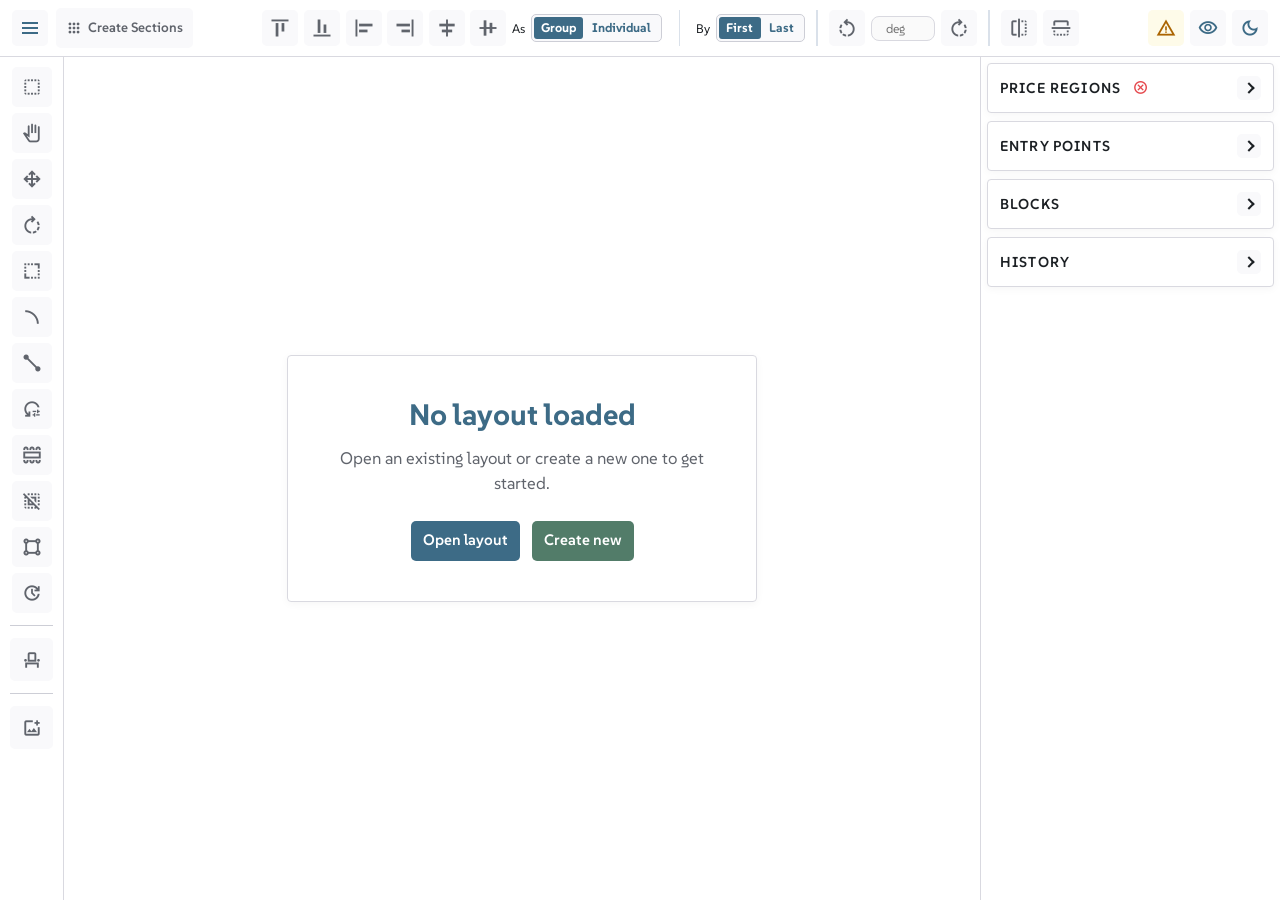
==== arena-designer.html @ 1652c573 "Refine design system structure" ====
﻿<!DOCTYPE html>
<html lang="sv">
<head>
  <meta charset="UTF-8" />
  <title>Arena Designer</title>
  <link rel="icon" href="assets/branding/tickster-favicon.png" type="image/png" />
  <link rel="stylesheet" href="arena-designer.css" />
</head>
<body>
  <div id="app">
    <div id="top-bar">
      <button id="appMenuToggleBtn" class="topbar-icon-button" type="button" aria-haspopup="true" aria-expanded="false" aria-controls="appMenuPanel" aria-label="Open menu" title="Open menu">
        <span class="menu-toggle__icon" aria-hidden="true"></span>
      </button>
          <button id="openSectionManagerBtn" class="c-button c-button--color-green section-manager-launch" type="button">
        <span class="material-symbols-outlined" aria-hidden="true">apps</span>
                <span>Create Sections</span>
      </button>
      <div id="alignBar" class="c-toolbar c-toolbar--horizontal">
        <button id="alignTopBtn" class="c-button c-button--ghost c-button--small icon-only-button icon-only-button--fixed" title="Align top" aria-label="Align top">
          <span class="material-symbols-outlined" aria-hidden="true">align_vertical_top</span>
        </button>
        <button id="alignBottomBtn" class="c-button c-button--ghost c-button--small icon-only-button icon-only-button--fixed" title="Align bottom" aria-label="Align bottom">
          <span class="material-symbols-outlined" aria-hidden="true">align_vertical_bottom</span>
        </button>
        <button id="alignLeftBtn" class="c-button c-button--ghost c-button--small icon-only-button icon-only-button--fixed" title="Align left" aria-label="Align left">
          <span class="material-symbols-outlined" aria-hidden="true">align_horizontal_left</span>
        </button>
        <button id="alignRightBtn" class="c-button c-button--ghost c-button--small icon-only-button icon-only-button--fixed" title="Align right" aria-label="Align right">
          <span class="material-symbols-outlined" aria-hidden="true">align_horizontal_right</span>
        </button>
        <button id="alignCenterHBtn" class="c-button c-button--ghost c-button--small icon-only-button icon-only-button--fixed" title="Center horizontally" aria-label="Center horizontally">
          <span class="material-symbols-outlined" aria-hidden="true">align_horizontal_center</span>
        </button>
        <button id="alignCenterVBtn" class="c-button c-button--ghost c-button--small icon-only-button icon-only-button--fixed" title="Center vertically" aria-label="Center vertically">
          <span class="material-symbols-outlined" aria-hidden="true">align_vertical_center</span>
        </button>
        <div class="align-grouping" role="group" aria-label="Align as">
          <span class="align-grouping__label">As</span>
          <div class="align-toggle-control c-toggle-group">
            <button class="align-toggle-button is-active" type="button" data-align-grouping="group" aria-pressed="true">Group</button>
            <button class="align-toggle-button" type="button" data-align-grouping="individual" aria-pressed="false">Individual</button>
          </div>
        </div>
        <div class="align-divider align-divider--compact" aria-hidden="true"></div>
        <div class="align-grouping" role="group" aria-label="Align by">
          <span class="align-grouping__label">By</span>
          <div class="align-toggle-control c-toggle-group">
            <button class="align-toggle-button is-active" type="button" data-align-by="first" aria-pressed="true">First</button>
            <button class="align-toggle-button" type="button" data-align-by="last" aria-pressed="false">Last</button>
          </div>
        </div>
        <div class="align-divider" aria-hidden="true"></div>
        <div class="align-rotate">
          <button id="rotateCcwBtn" class="c-button c-button--ghost c-button--small icon-only-button icon-only-button--fixed" title="Rotate counter-clockwise" aria-label="Rotate counter-clockwise">
            <span class="material-symbols-outlined" aria-hidden="true">rotate_left</span>
          </button>
          <input id="rotateDegreesInput" type="number" inputmode="decimal" step="1" placeholder="deg" />
          <button id="rotateCwBtn" class="c-button c-button--ghost c-button--small icon-only-button icon-only-button--fixed" title="Rotate clockwise" aria-label="Rotate clockwise">
            <span class="material-symbols-outlined" aria-hidden="true">rotate_right</span>
          </button>
        </div>
        <div class="align-divider" aria-hidden="true"></div>
        <button id="flipHBtn" class="c-button c-button--ghost c-button--small icon-only-button icon-only-button--fixed" title="Flip horizontally" aria-label="Flip horizontally">
          <span class="material-symbols-outlined" aria-hidden="true">flip</span>
        </button>
        <button id="flipVBtn" class="c-button c-button--ghost c-button--small icon-only-button icon-only-button--fixed icon-only-button--rot90" title="Flip vertically" aria-label="Flip vertically">
          <span class="material-symbols-outlined" aria-hidden="true">flip</span>
        </button>
      </div>
      <div id="topBarActions" aria-label="Layout actions">
        <button id="validationTopbarBtn" class="topbar-icon-button topbar-validation-button is-warning" type="button" aria-label="Open validation summary" title="Validation: warnings">
          <span id="validationTopbarIcon" class="material-symbols-outlined" aria-hidden="true">warning</span>
        </button>
        <button id="displaySettingsBtn" class="topbar-icon-button" type="button" aria-haspopup="dialog" aria-expanded="false" aria-controls="displaySettingsOverlay" aria-label="Open settings and information" title="Settings and information">
          <span class="material-symbols-outlined" aria-hidden="true">visibility</span>
        </button>
        <button id="themeToggleBtn" class="topbar-icon-button" type="button" aria-pressed="false" title="Activate dark mode" aria-label="Activate dark mode">
          <span class="material-symbols-outlined" aria-hidden="true">dark_mode</span>
        </button>
      </div>
      <input type="file" id="fileInput" accept=".tlt" />

    </div>


    <!-- Vänster: verktyg -->
    <aside id="left-toolbar">
      <div class="c-card">

        <div class="left-panel-section">
          <div id="toolButtons" class="c-toolbar">
            <button id="selectToolBtn" class="tool-button c-button c-button--ghost c-button--small icon-only-button icon-only-button--square" title="Tool: Select (C)" aria-label="Tool: Select (C)">
              <span class="material-symbols-outlined" aria-hidden="true">select</span>
            </button>
            <button id="panToolBtn" class="tool-button c-button c-button--ghost c-button--small icon-only-button icon-only-button--square" title="Tool: Pan" aria-label="Tool: Pan">
              <span class="material-symbols-outlined" aria-hidden="true">pan_tool</span>
            </button>
            <button id="moveToolBtn" class="tool-button c-button c-button--ghost c-button--small icon-only-button icon-only-button--square" disabled title="Tool: Move (V)" aria-label="Tool: Move (V)">
              <span class="material-symbols-outlined" aria-hidden="true">drag_pan</span>
            </button>
            <button id="rotateToolBtn" class="tool-button c-button c-button--ghost c-button--small icon-only-button icon-only-button--square" disabled title="Tool: Rotate (R)" aria-label="Tool: Rotate (R)">
              <span class="material-symbols-outlined" aria-hidden="true">rotate_right</span>
            </button>
            <button id="resizeToolBtn" class="tool-button c-button c-button--ghost c-button--small icon-only-button icon-only-button--square" disabled title="Tool: Resize (Z)" aria-label="Tool: Resize (Z)">
              <span class="material-symbols-outlined" aria-hidden="true">resize</span>
            </button>
            <button id="bendToolBtn" class="tool-button c-button c-button--ghost c-button--small icon-only-button icon-only-button--square" disabled title="Tool: Bend (B)" aria-label="Tool: Bend (B)">
              <span class="material-symbols-outlined" aria-hidden="true">line_curve</span>
            </button>
            <button id="reshapeRowBtn" class="tool-button c-button c-button--ghost c-button--small icon-only-button icon-only-button--square" disabled title="Tool: Reshape row (E)" aria-label="Tool: Reshape row (E)">
              <span class="material-symbols-outlined" aria-hidden="true">diagonal_line</span>
            </button>
            <button id="resetRowBtn" class="tool-button c-button c-button--ghost c-button--small icon-only-button icon-only-button--square" disabled title="Tool: Reset row (Q)" aria-label="Tool: Reset row (Q)">
              <span class="material-symbols-outlined" aria-hidden="true">reset_settings</span>
            </button>
            <button id="makeTableBtn" class="tool-button c-button c-button--ghost c-button--small icon-only-button icon-only-button--square" disabled title="Tool: Make table (T)" aria-label="Tool: Make table (T)">
              <span class="material-symbols-outlined" aria-hidden="true">table_large</span>
            </button>
            <button id="deselectToolBtn" class="tool-button c-button c-button--ghost c-button--small icon-only-button icon-only-button--square" title="Tool: Deselect (CTRL+D)" aria-label="Tool: Deselect (CTRL+D)">
              <span class="material-symbols-outlined" aria-hidden="true">deselect</span>
            </button>
            <button id="updateOutlinesBtn" class="tool-button c-button c-button--ghost c-button--small icon-only-button icon-only-button--square" title="Tool: Update outlines" aria-label="Tool: Update outlines">
              <span class="material-symbols-outlined" aria-hidden="true">activity_zone</span>
            </button>
            <button id="updateRowIdsBtn" class="tool-button c-button c-button--ghost c-button--small icon-only-button icon-only-button--square" title="Tool: Update RowIds" aria-label="Tool: Update RowIds">
              <span class="material-symbols-outlined" aria-hidden="true">update</span>
            </button>
          </div>
        </div>

        <div class="left-panel-divider" aria-hidden="true"></div>

        <div id="selectionModeGroup" class="left-panel-section selection-mode-group">
          <button id="selectionModeTrigger" class="c-button c-button--ghost c-button--small icon-only-button icon-only-button--square" type="button" title="Selection level: Section (S)" aria-label="Selection level: Section (S)" aria-expanded="false" aria-controls="selectionModeMenu">
            <span id="selectionModeTriggerIcon" class="material-symbols-outlined" aria-hidden="true">apps</span>
          </button>
          <div id="selectionModeMenu" class="selection-mode-menu" role="menu" aria-label="Selection level" hidden>
            <div class="selection-mode-menu__title">Selection</div>
            <button id="modeSectionBtn" class="selection-mode-menu__item c-button--active" type="button" role="menuitemradio" aria-checked="true" title="Selection level: Section (S)" aria-label="Selection level: Section (S)">
              <span class="material-symbols-outlined" aria-hidden="true">apps</span>
              <span>Section</span>
              <kbd>S</kbd>
            </button>
            <button id="modeRowBtn" class="selection-mode-menu__item" type="button" role="menuitemradio" aria-checked="false" title="Selection level: Row (D)" aria-label="Selection level: Row (D)">
              <span class="material-symbols-outlined" aria-hidden="true">more_horiz</span>
              <span>Row</span>
              <kbd>D</kbd>
            </button>
            <button id="modeSeatBtn" class="selection-mode-menu__item" type="button" role="menuitemradio" aria-checked="false" title="Selection level: Seat (F)" aria-label="Selection level: Seat (F)">
              <span class="material-symbols-outlined" aria-hidden="true">event_seat</span>
              <span>Seat</span>
              <kbd>F</kbd>
            </button>
          </div>
        </div>

        <div class="left-panel-divider" aria-hidden="true"></div>

        <div class="left-panel-section">
          <div class="c-toolbar background-toolbar">
            <button id="bgLoadBtn" class="c-button c-button--ghost c-button--small icon-only-button icon-only-button--square" title="Background: Add image" aria-label="Background: Add image">
              <span class="material-symbols-outlined" aria-hidden="true">add_photo_alternate</span>
            </button>
            <div id="backgroundControls" class="background-controls" hidden>
              <button id="bgToggleBtn" class="c-button c-button--ghost c-button--small icon-only-button icon-only-button--square" title="Background: Show image" aria-label="Background: Show image">
                <span class="material-symbols-outlined" aria-hidden="true">visibility</span>
              </button>
              <button id="bgMoveBtn" class="c-button c-button--ghost c-button--small icon-only-button icon-only-button--square" title="Background: Move image" aria-label="Background: Move image">
                <span class="material-symbols-outlined" aria-hidden="true">drag_pan</span>
              </button>
              <button id="bgDeleteBtn" class="c-button c-button--ghost c-button--small icon-only-button icon-only-button--square" title="Background: Delete image" aria-label="Background: Delete image">
                <span class="material-symbols-outlined" aria-hidden="true">delete</span>
              </button>
              <div class="background-adjustment" role="group" aria-label="Background opacity">
                <span class="background-adjustment__label">Opacity</span>
                <button id="bgOpacityDecreaseBtn" class="c-button c-button--ghost c-button--small icon-only-button icon-only-button--square" type="button" title="Background opacity: decrease" aria-label="Background opacity: decrease">
                  <span class="material-symbols-outlined" aria-hidden="true">remove</span>
                </button>
                <span id="bgOpacityValue" class="background-adjustment__value" aria-label="Background opacity">40%</span>
                <button id="bgOpacityIncreaseBtn" class="c-button c-button--ghost c-button--small icon-only-button icon-only-button--square" type="button" title="Background opacity: increase" aria-label="Background opacity: increase">
                  <span class="material-symbols-outlined" aria-hidden="true">add</span>
                </button>
              </div>
              <div class="background-adjustment" role="group" aria-label="Background scale">
                <span class="background-adjustment__label">Scale</span>
                <button id="bgScaleDecreaseBtn" class="c-button c-button--ghost c-button--small icon-only-button icon-only-button--square" type="button" title="Background scale: decrease" aria-label="Background scale: decrease">
                  <span class="material-symbols-outlined" aria-hidden="true">remove</span>
                </button>
                <span id="bgScaleValue" class="background-adjustment__value" aria-label="Background scale">100%</span>
                <button id="bgScaleIncreaseBtn" class="c-button c-button--ghost c-button--small icon-only-button icon-only-button--square" type="button" title="Background scale: increase" aria-label="Background scale: increase">
                  <span class="material-symbols-outlined" aria-hidden="true">add</span>
                </button>
              </div>
            </div>
          </div>
        </div>

      </div>
    </aside>

    <!-- Mitten: canvas + kod -->
    <section id="center-area">
      <div id="canvas-container">
        <canvas id="layoutCanvas"></canvas>
        <section id="emptyLayoutPrompt" aria-labelledby="emptyLayoutPromptTitle">
          <div class="empty-layout-prompt__card">
            <h2 id="emptyLayoutPromptTitle">No layout loaded</h2>
            <p>Open an existing layout or create a new one to get started.</p>
            <div class="empty-layout-prompt__actions">
              <button id="emptyOpenLayoutBtn" class="c-button c-button--color-blue" type="button">Open layout</button>
              <button id="emptyNewLayoutBtn" class="c-button c-button--color-green" type="button">Create new</button>
            </div>
          </div>
        </section>
      </div>
    </section>

    <!-- Höger: paneler -->
    <aside id="right-panels">
      <div id="displayCard" class="c-card" data-collapsible="true" data-collapsed="true">
        <div class="c-card__header">
          <div class="c-card__title">SETTINGS &amp; INFO</div>
          <button id="displaySettingsClose" class="utility-card__modal-close c-button c-button--color-white c-button--small" type="button" aria-label="Close settings and information" title="Close">
            <span class="material-symbols-outlined" aria-hidden="true">close</span>
          </button>
          <button class="c-card__toggle" type="button" aria-expanded="true" aria-label="Toggle panel" onclick="toggleRightPanel(this)"></button>
        </div>
        <div class="c-card__body c-toolbar">
          <div class="settings-info-section-title">LAYOUT INFO</div>
          <div id="info-panel">
            <div>
            <strong>Sections:</strong>
            <span id="sectionCount">0</span>
          </div>
          <div>
            <strong>Seats:</strong>
            <span id="seatCount">0</span>
          </div>
          <div id="fileInfo" class="file-info u-font--small">No file opened or saved.</div>

        </div>
          <div class="settings-info-section-title">DISPLAY SETTINGS</div>
          <label class="bg-control u-font--small">
            <input type="checkbox" id="viewHoverToggle" checked />
            Hover info for seats (J)
          </label>
          <label class="bg-control u-font--small">
            <input type="checkbox" id="viewSectionNamesToggle" />
            Display section name (K)
          </label>
          <div class="u-font--small u-stack u-gap-compact">
            <div>Seat display</div>
            <label class="bg-control">
              <input type="radio" name="seatViewMode" id="viewModeStandard" value="standard" checked />
              Standard view
            </label>
            <label class="bg-control">
              <input type="radio" name="seatViewMode" id="viewModeSimplified" value="simplified" />
              Simplified view
            </label>
            <label class="bg-control">
              <input type="radio" name="seatViewMode" id="viewModeFull" value="full" />
              Full view
            </label>
          </div>
          <div class="u-font--small u-stack u-gap-compact">
            <div>Overlay (O)</div>
            <label class="bg-control">
              <input type="radio" name="overlayMode" id="viewOverlayNone" value="none" checked />
              No overlay
            </label>
            <label class="bg-control">
              <input type="radio" name="overlayMode" id="viewOverlayPrice" value="price" />
              Show price regions
            </label>
            <label class="bg-control">
              <input type="radio" name="overlayMode" id="viewOverlayGoodness" value="goodness" />
              Show goodness heatmap
            </label>
          </div>
          <div class="u-font--small u-stack u-gap-compact">
            <div>Seat Information (I)</div>
            <label class="bg-control">
              <input type="radio" name="seatLabelMode" id="viewSeatLabelNone" value="none" checked />
              No information (standard)
            </label>
            <label class="bg-control">
              <input type="radio" name="seatLabelMode" id="viewSeatLabelRow" value="row" />
              Display row name
            </label>
            <label class="bg-control">
              <input type="radio" name="seatLabelMode" id="viewSeatLabelRowId" value="rowId" />
              Display RowId
            </label>
            <label class="bg-control">
              <input type="radio" name="seatLabelMode" id="viewSeatLabelSeat" value="seat" />
              Display seat name
            </label>
            <label class="bg-control">
              <input type="radio" name="seatLabelMode" id="viewSeatLabelSeatId" value="seatId" />
              Display SeatId
            </label>
            <label class="bg-control">
              <input type="radio" name="seatLabelMode" id="viewSeatLabelEntry" value="entry" />
              Display entry point
            </label>
          </div>
          <button id="highlightSeatsBtn" class="c-button c-button--color-blue c-button--small">Highlight seats</button>
          <button id="openCodeModalBtn" class="c-button c-button--color-white c-button--small">Show source code</button>
        </div>
      </div>

      <div class="c-card" data-collapsible="true" data-collapsed="true">
        <div class="c-card__header">
          <div class="c-card__title">Price Regions <span id="priceRegionStatus" class="material-symbols-outlined price-region-status" data-status="error" role="img" aria-label="No seats in the layout" title="No seats in the layout">cancel</span></div>
          <button class="c-card__toggle" type="button" aria-expanded="true" aria-label="Toggle panel" onclick="toggleRightPanel(this)"></button>
        </div>
        <div class="c-card__body c-toolbar">
          <div class="price-region-toolbar-grid">
            <button id="createPriceRegionBtn" class="c-button c-button--color-green c-button--small">Create new</button>
            <button id="loadPriceRegionBtn" class="c-button c-button--color-white c-button--small">Load TPR</button>
            <button id="loadPriceRegionCssBtn" class="c-button c-button--color-white c-button--small">Load CSS</button>
          <button id="removeAllPriceRegionsBtn" class="c-button c-button--color-red c-button--small">Remove all</button>
          <button id="validatePriceRegionMappingsBtn" class="c-button c-button--color-white c-button--small">Validate mappings</button>
          <button id="adjustPriceRegionOrderBtn" class="c-button c-button--color-white c-button--small">Adjust PR order</button>
          </div>
          <button id="selectSeatsNoPriceRegionBtn" class="c-button c-button--color-white c-button--small">Select seats without price regions</button>
          <div class="price-region-color-tools u-font--small">
            <select id="priceRegionColorModeSelect" class="c-select c-select--small">
              <option value="spectrum">Full spectrum colors</option>
              <option value="monochromatic">Monochromatic colors</option>
              <option value="analogous">Analogous colors</option>
              <option value="triad">Triad colors</option>
              <option value="complementary">Complementary colors</option>
            </select>
            <label id="priceRegionBaseColorLabel" for="priceRegionBaseColorInput">Base color</label>
            <input id="priceRegionBaseColorInput" class="price-region-color-tools__base" type="color" value="#2f80ed" />
            <button id="applyPriceRegionColorModeBtn" class="c-button c-button--color-blue c-button--small price-region-color-tools__apply">Apply</button>
          </div>
          <input type="file" id="priceRegionFileInput" accept=".tpr,.txt" class="u-hidden" />
          <input type="file" id="priceRegionCssFileInput" accept=".css,.txt" class="u-hidden" />
          <div id="priceRegionList" class="price-region-list"></div>
        </div>
      </div>

      <div class="c-card" data-collapsible="true" data-collapsed="true">
        <div class="c-card__header">
          <div class="c-card__title">Entry Points</div>
          <button class="c-card__toggle" type="button" aria-expanded="true" aria-label="Toggle panel" onclick="toggleRightPanel(this)"></button>
        </div>
        <div class="c-card__body c-toolbar">
            <button id="createEntryPointBtn" class="c-button c-button--color-green c-button--small">Create entry point(s)</button>
          <button id="selectSeatsNoEntryPointBtn" class="c-button c-button--color-white c-button--small">Select seats without entry points</button>
          <div id="entryPointList" class="price-region-list"></div>
        </div>
      </div>

      <div class="c-card" data-collapsible="true" data-collapsed="true">
        <div class="c-card__header">
          <div class="c-card__title">Blocks</div>
          <button class="c-card__toggle" type="button" aria-expanded="true" aria-label="Toggle panel" onclick="toggleRightPanel(this)"></button>
        </div>
        <div class="c-card__body c-toolbar">
          <div class="c-toolbar c-toolbar--horizontal u-gap-compact">
            <button id="createSeatBlockBtn" class="c-button c-button--color-green c-button--small">Create block</button>
            <button id="loadSeatBlockBtn" class="c-button c-button--color-white c-button--small">Load blocks from file</button>
          </div>
          <input type="file" id="seatBlockFileInput" accept=".tlm,.txt" class="u-hidden" />
          <div id="seatBlockList" class="price-region-list"></div>
        </div>
      </div>

            <div id="historyCard" class="c-card" data-collapsible="true" data-collapsed="true">
        <div class="c-card__header">
          <div class="c-card__title">History</div>
          <button class="c-card__toggle" type="button" aria-expanded="true" aria-label="Toggle panel" onclick="toggleRightPanel(this)"></button>
        </div>
        <div class="c-card__body c-toolbar">
          <div class="history-panel__controls">
            <button id="historyBackBtn" class="c-button c-button--color-white c-button--small">Back</button>
            <button id="historyForwardBtn" class="c-button c-button--color-white c-button--small">Forward</button>
            <div id="historyPositionLabel" class="history-panel__position">0 / 0</div>
          </div>
          <div id="historyList" class="history-panel__list"></div>
        </div>
      </div>

      <div id="validationCard" class="c-card" data-collapsible="true" data-collapsed="true">
        <div class="c-card__header">
          <div class="c-card__title">Validation <span id="validationStatusBadge" class="material-symbols-outlined price-region-status" data-status="warning" role="img" aria-label="Validation has warnings" title="Validation has warnings">warning</span></div>
          <button id="validationModalClose" class="utility-card__modal-close c-button c-button--color-white c-button--small" type="button" aria-label="Close validation summary" title="Close">
            <span class="material-symbols-outlined" aria-hidden="true">close</span>
          </button>
          <button class="c-card__toggle" type="button" aria-expanded="true" aria-label="Toggle panel" onclick="toggleRightPanel(this)"></button>
        </div>
        <div class="c-card__body c-toolbar">
          <div id="validationSummary" class="validation-summary">No checks yet.</div>
          <div id="validationList" class="validation-list"></div>
        </div>
      </div>

    </aside>
    <div id="displaySettingsOverlay" class="utility-modal-overlay" aria-hidden="true"></div>
    <div id="validationModalOverlay" class="utility-modal-overlay" aria-hidden="true"></div>
    <div id="appMenuOverlay" aria-hidden="true">
      <div id="appMenuPanel" aria-label="Arena Designer menu">
        <button id="newLayoutBtn" class="c-button c-button--color-green c-button--icon-left" data-icon="">
          Create new
        </button>
        <button id="openFileBtnTop" class="c-button c-button--color-blue c-button--icon-left" data-icon="">
          Open layout
        </button>
        <button id="saveBtn" class="c-button c-button--color-blue c-button--icon-left" data-icon="" disabled>
          Save layout
        </button>
        <button id="saveAsBtn" class="c-button c-button--color-blue c-button--icon-left" data-icon="" disabled>
          Save layout as
        </button>

        <button id="exportBtn" class="c-button c-button--color-yellow c-button--icon-left">Export</button>
        <button id="helpBtn" class="c-button c-button--color-white c-button--icon-left" title="Help">
          Help
        </button>
        <button id="closeLayoutBtn" class="c-button c-button--color-white c-button--icon-left" data-icon="" disabled>
          Close layout
        </button>
      </div>
    </div>
  </div>

    <div id="tooltip"></div>
    <div id="seatContextMenu" class="context-menu c-menu-surface" aria-hidden="true">
      <div class="context-menu__list">
        <button id="editSeatsMenuItem" class="context-menu__item" type="button">Edit seat(s)</button>
        <button id="editRowsMenuItem" class="context-menu__item" type="button">Edit row(s)</button>
        <button id="editSeatNamesMenuItem" class="context-menu__item" type="button">Edit Seat Names</button>
        <button id="editSectionsMenuItem" class="context-menu__item" type="button">Edit sections</button>
        <button id="duplicateSectionsMenuItem" class="context-menu__item" type="button">Duplicate section(s)</button>
        <button id="mergeSectionsMenuItem" class="context-menu__item" type="button">Merge sections</button>
        <button id="mergeRowsMenuItem" class="context-menu__item" type="button">Merge rows</button>
        <button id="splitRowMenuItem" class="context-menu__item" type="button">Split row at selection</button>
        <button id="createSectionFromSelectionMenuItem" class="context-menu__item" type="button">Create section from selection</button>
        <div id="equalizeRowsSubmenuItem" class="context-submenu">
          <button id="equalizeRowsMenuItem" class="context-menu__item context-menu__item--submenu" type="button">Equalize row distance</button>
          <div class="context-submenu__panel">
            <button id="equalizeRowsByFirstSeatMenuItem" class="context-menu__item" type="button">From first seat</button>
            <button id="equalizeRowsByCenterMenuItem" class="context-menu__item" type="button">From Row Center</button>
            <button id="equalizeRowsByLastSeatMenuItem" class="context-menu__item" type="button">From last seat</button>
          </div>
        </div>
        <button id="equalizeSeatsMenuItem" class="context-menu__item" type="button">Equalize seat distance</button>
        <button id="reverseSeatNamesMenuItem" class="context-menu__item" type="button">Reverse seat names</button>
        <button id="reverseSeatIdsMenuItem" class="context-menu__item" type="button">Reverse SeatIds</button>
        <button id="mimicRowShapeMenuItem" class="context-menu__item" type="button">Mimic shape of first selected row</button>
        <button id="attributeMenuItem" class="context-menu__item" type="button">Attributes</button>
        <button id="goodnessFromPointMenuItem" class="context-menu__item" type="button">Set goodness from point</button>
        <button id="blockSelectionMenuItem" class="context-menu__item" type="button">Block selected seat(s)</button>
        <button id="unblockSelectionMenuItem" class="context-menu__item" type="button">Unblock selected seat(s)</button>
        <button id="deleteSelectionMenuItem" class="context-menu__item" type="button">Delete selected seat(s)</button>
        <button id="toggleSeatShapeMenuItem" class="context-menu__item" type="button">Show as squares</button>
      </div>
    </div>
  <input type="file" id="bgFileInput" accept="image/*" class="u-hidden" />
  <div id="altSectionManagerOverlay">
    <div class="section-manager section-manager--alt c-modal">
      <header class="section-manager__header">
        <div class="section-manager__header-actions">
          <button id="altSectionImportExcelBtn" class="c-button c-button--color-blue section-list__action" title="Import from Excel">
            <span class="material-symbols-outlined" aria-hidden="true">upload</span>
            <span>Import</span>
          </button>
          <input type="file" id="altSectionImportExcelInput" accept=".xlsx,.xls" class="u-hidden" />
          <button id="altSectionCreateBtn" class="c-button c-button--color-green section-list__action" title="New section">
            <span class="material-symbols-outlined" aria-hidden="true">add_circle</span>
            <span>Add</span>
          </button>
        </div>
        <div class="section-manager__grid-tools" aria-label="Grid tools">
          <button id="altToolSelectBtn" class="c-button c-button--ghost c-button--small c-button--active icon-only-button icon-only-button--fixed" title="Select (S)" aria-label="Select (S)">
            <span class="material-symbols-outlined" aria-hidden="true">gesture_select</span>
          </button>
          <button id="altToolDrawBtn" class="c-button c-button--ghost c-button--small icon-only-button icon-only-button--fixed" title="Add (A/D)" aria-label="Add (A/D)">
            <span class="material-symbols-outlined" aria-hidden="true">add_circle</span>
          </button>
          <button id="altToolEraseBtn" class="c-button c-button--ghost c-button--small icon-only-button icon-only-button--fixed" title="Remove (R)" aria-label="Remove (R)">
            <span class="material-symbols-outlined" aria-hidden="true">delete</span>
          </button>
          <button id="altClearAllRowsBtn" class="c-button c-button--ghost c-button--small icon-only-button icon-only-button--fixed" title="Clear (Delete)" aria-label="Clear (Delete)">
            <span class="material-symbols-outlined" aria-hidden="true">delete_sweep</span>
          </button>
          <button id="altReverseRowOrderBtn" class="c-button c-button--ghost c-button--small icon-only-button icon-only-button--fixed icon-only-button--rot90" title="Change row direction" aria-label="Change row direction">
            <span class="material-symbols-outlined" aria-hidden="true">compare_arrows</span>
          </button>
          <button id="altSetRowsManualBtn" class="c-button c-button--ghost c-button--small icon-only-button icon-only-button--fixed" title="Rename rows" aria-label="Rename rows">
            <span class="material-symbols-outlined" aria-hidden="true">edit_note</span>
          </button>
          <span class="section-manager__grid-tools-divider" aria-hidden="true"></span>
          <button id="altGridZoomOutBtn" class="c-button c-button--ghost c-button--small icon-only-button icon-only-button--fixed" type="button" title="Zoom out grid" aria-label="Zoom out grid">
            <span class="material-symbols-outlined" aria-hidden="true">remove</span>
          </button>
          <button id="altGridZoomInBtn" class="c-button c-button--ghost c-button--small icon-only-button icon-only-button--fixed" type="button" title="Zoom in grid" aria-label="Zoom in grid">
            <span class="material-symbols-outlined" aria-hidden="true">add</span>
          </button>
        </div>
        <div class="section-manager__header-actions section-manager__header-actions--right">
          <span id="altSectionDirtyFlag" class="section-hint">Unsaved changes</span>
          <div id="altSectionSettings" class="section-manager__header-settings">
            <button id="altSectionSettingsToggleBtn" class="c-button c-button--ghost c-button--small icon-only-button icon-only-button--fixed" type="button" aria-haspopup="dialog" aria-expanded="false" aria-controls="altSectionSettingsMenu" title="Section settings" aria-label="Open section settings">
              <span class="material-symbols-outlined" aria-hidden="true">settings</span>
            </button>
          </div>
          <div class="section-manager__header-save-actions">
            <button id="altSectionManagerClose" class="c-button c-button--color-white c-button--small">Close</button>
            <button id="altSectionSaveCloseBtn" class="c-button c-button--color-green c-button--small">Save and close</button>
            <button id="altSectionSaveBtn" class="c-button c-button--color-blue c-button--small">Save section</button>
          </div>
        </div>
      </header>
      <div class="section-manager__body">
        <aside class="section-list">
          <div id="altSectionCards" class="section-cards"></div>
        </aside>
        <div class="section-editor section-editor--alt">
          <div class="alt-section-workarea">
            <div class="alt-section-canvas-wrap" id="altSectionCanvasWrap">
              <canvas id="altSectionCanvas" class="alt-section-canvas"></canvas>
            </div>
            <aside id="altSectionSettingsMenu" class="alt-section-sidepanel alt-section-settings-menu" aria-label="Section settings" hidden>
              <fieldset class="alt-draw-mode alt-draw-mode--two-toggle" id="altDrawModeGroup">
                <legend>Draw mode</legend>
                <label class="alt-draw-mode__option" for="altDrawConstraintFree">
                  <input id="altDrawConstraintFree" type="radio" name="altDrawConstraint" value="free" checked />
                  Draw free
                </label>
                <label class="alt-draw-mode__option" for="altDrawConstraintRows">
                  <input id="altDrawConstraintRows" type="radio" name="altDrawConstraint" value="rows" />
                  Draw rows
                </label>
              </fieldset>
              <fieldset class="alt-draw-mode alt-draw-mode--four-toggle" id="altSeatNumberingModeGroup">
                <legend>Numbering mode</legend>
                <label class="alt-draw-mode__option" for="altSeatNumberingModeRow">
                  <input id="altSeatNumberingModeRow" type="radio" name="altSeatNumberingMode" value="row" checked />
                  Per row
                </label>
                <label class="alt-draw-mode__option" for="altSeatNumberingModeContinuous">
                  <input id="altSeatNumberingModeContinuous" type="radio" name="altSeatNumberingMode" value="continuous" />
                  Continuous
                </label>
                <label class="alt-draw-mode__option" for="altSeatNumberingModeZigzag">
                  <input id="altSeatNumberingModeZigzag" type="radio" name="altSeatNumberingMode" value="continuousZigzag" />
                  Continuous zigzag
                </label>
                <label class="alt-draw-mode__option" for="altSeatNumberingModeCenterOddEven">
                  <input id="altSeatNumberingModeCenterOddEven" type="radio" name="altSeatNumberingMode" value="centerOddEven" />
                  Center odd/even
                </label>
              </fieldset>
              <fieldset class="alt-draw-mode" id="altContinuousControls">
                <legend>Start number</legend>
                <label class="alt-row-settings__field alt-row-settings__field--start" for="altContinuousStartSeat">
                  Apply to all rows
                  <input id="altContinuousStartSeat" class="c-input c-input--small" type="number" inputmode="numeric" step="1" min="1" value="1" />
                </label>
              </fieldset>
              <fieldset class="alt-draw-mode alt-draw-mode--two-toggle" id="altSeatDeleteNumberingModeGroup">
                <legend>Delete behavior</legend>
                <label class="alt-draw-mode__option" for="altSeatDeleteNumberingCompact">
                  <input id="altSeatDeleteNumberingCompact" type="radio" name="altSeatDeleteNumberingMode" value="compact" checked />
                  Compact after delete
                </label>
                <label class="alt-draw-mode__option" for="altSeatDeleteNumberingPreserve">
                  <input id="altSeatDeleteNumberingPreserve" type="radio" name="altSeatDeleteNumberingMode" value="preserve" />
                  Keep seat numbers
                </label>
              </fieldset>
              <fieldset class="alt-draw-mode alt-draw-mode--two-toggle" id="altBrokenRowModeGroup">
                <legend>Broken rows</legend>
                <label class="alt-draw-mode__option" for="altBrokenRowNewRowId">
                  <input id="altBrokenRowNewRowId" type="radio" name="altBrokenRowMode" value="newRowId" checked />
                  Create new RowId
                </label>
                <label class="alt-draw-mode__option" for="altBrokenRowSameRowId">
                  <input id="altBrokenRowSameRowId" type="radio" name="altBrokenRowMode" value="sameRowId" />
                  Keep same RowId
                </label>
              </fieldset>
            </aside>
          </div>
          <fieldset id="altRowSettingsPanel" class="alt-row-settings alt-row-settings--inline" hidden>
            <legend>Row settings · <span id="altRowSettingsRowLabel">-</span></legend>
            <label class="alt-row-settings__field alt-row-settings__field--start" for="altRowStartNumberInput">
              <span>Start number</span>
              <input id="altRowStartNumberInput" class="c-input c-input--small" type="number" inputmode="numeric" step="1" min="1" />
            </label>
            <button id="altRowReverseDirectionBtn" class="c-button c-button--ghost c-button--small icon-only-button icon-only-button--fixed alt-row-settings__direction-btn" type="button" title="Byt riktning" aria-label="Byt riktning">
              <span class="material-symbols-outlined" aria-hidden="true">compare_arrows</span>
            </button>
            <div class="alt-row-settings__broken" id="altRowBrokenOverrideGroup">
              <div class="alt-row-settings__broken-label">Broken rows override</div>
              <div class="alt-row-settings__broken-options">
                <label class="alt-row-settings__broken-option" for="altRowBrokenOverrideNew">
                  <input id="altRowBrokenOverrideNew" type="radio" name="altRowBrokenOverrideMode" value="newRowId" />
                  Create new RowId
                </label>
                <label class="alt-row-settings__broken-option" for="altRowBrokenOverrideGlobal">
                  <input id="altRowBrokenOverrideGlobal" type="radio" name="altRowBrokenOverrideMode" value="global" />
                  Use global
                </label>
                <label class="alt-row-settings__broken-option" for="altRowBrokenOverrideSame">
                  <input id="altRowBrokenOverrideSame" type="radio" name="altRowBrokenOverrideMode" value="sameRowId" />
                  Keep same RowId
                </label>
              </div>
              <div id="altRowBrokenOverrideState" class="alt-row-settings__broken-state"></div>
            </div>
          </fieldset>
        </div>
      </div>
    </div>
  </div>
  <div id="altSeatTooltip" class="alt-seat-tooltip">Sista plats: 1</div>

  <div id="newLayoutOverlay">
    <div id="newLayoutModal">
      <h3>Create new layout</h3>
      <div class="new-layout-field">
        <label for="newProjectName">Project name</label>
        <input id="newProjectName" type="text" placeholder="e.g. ArenaLayout2026" />
      </div>
      <div class="new-layout-actions">
        <button id="newLayoutCancel" class="c-button c-button--color-white c-button--small">Cancel</button>
        <button id="newLayoutStart" class="c-button c-button--color-blue c-button--small">Create</button>
      </div>
    </div>
  </div>

  <div id="duplicateSectionOverlay">
    <div id="duplicateSectionModal">
      <h3>Duplicate section(s)</h3>
      <div class="new-layout-field">
        <label for="duplicateSectionNames">Section name(s)</label>
        <textarea id="duplicateSectionNames" rows="4" placeholder="Enter one name per section"></textarea>
        <div id="duplicateSectionHint" class="goodness-hint u-font--small"></div>
      </div>
      <div class="new-layout-actions">
        <button id="duplicateSectionCancel" class="c-button c-button--color-white c-button--small">Cancel</button>
        <button id="duplicateSectionCreate" class="c-button c-button--color-blue c-button--small">Duplicate</button>
      </div>
    </div>
  </div>

  <div id="priceRegionOverlay">
    <div id="priceRegionModal">
      <h3>New price region</h3>
      <div class="new-layout-field">
        <label for="priceRegionName">Name</label>
        <textarea id="priceRegionName" rows="4" placeholder="Enter name(s), one per line or comma-separated"></textarea>
      </div>
      <div class="new-layout-actions">
        <button id="priceRegionCancel" class="c-button c-button--color-white c-button--small">Cancel</button>
        <button id="priceRegionCreate" class="c-button c-button--color-blue c-button--small">Add</button>
      </div>
    </div>
  </div>

  <div id="priceRegionOrderOverlay">
    <div id="priceRegionOrderModal" role="dialog" aria-modal="true" aria-labelledby="priceRegionOrderTitle">
      <h3 id="priceRegionOrderTitle">Adjust price region order</h3>
      <p class="price-region-order-hint u-font--small">Drag a price region to place it in the preferred order.</p>
      <div id="priceRegionOrderList" class="price-region-order-list" aria-label="Price region order"></div>
      <div class="new-layout-actions">
        <button id="priceRegionOrderClose" class="c-button c-button--color-blue c-button--small">Done</button>
      </div>
    </div>
  </div>

  <div id="priceRegionStaleOverlay">
    <div id="priceRegionStaleModal">
      <header>
        <h3 id="priceRegionStaleTitle">Invalid seat mappings</h3>
        <button id="priceRegionStaleClose" type="button" class="c-button c-button--color-white c-button--small">Close</button>
      </header>
      <main>
        <div id="priceRegionStaleHint" class="u-font--small u-mb-control">
          These seats are saved in the price region data but do not exist in the current layout.
        </div>
        <div id="priceRegionStaleList" class="edit-list"></div>
      </main>
      <footer>
        <button id="priceRegionStaleClear" type="button" class="c-button c-button--color-green c-button--small">Clear from price region</button>
        <button id="priceRegionStaleCancel" type="button" class="c-button c-button--color-white c-button--small">Close</button>
      </footer>
    </div>
  </div>

  <div id="entryPointOverlay">
    <div id="entryPointModal">
      <h3>New entry point</h3>
      <div class="new-layout-field">
        <label for="entryPointName">Name</label>
        <textarea id="entryPointName" rows="4" placeholder="Enter name(s), one per line or comma-separated"></textarea>
      </div>
      <div class="new-layout-actions">
        <button id="entryPointCancel" class="c-button c-button--color-white c-button--small">Cancel</button>
        <button id="entryPointCreate" class="c-button c-button--color-blue c-button--small">Add</button>
      </div>
    </div>
  </div>

  <div id="goodnessOverlay">
    <div id="goodnessModal">
      <h3>Set goodness range</h3>
      <div class="new-layout-field">
        <div id="goodnessModalHint" class="u-font--small"></div>
      </div>
      <div class="new-layout-field">
        <div class="goodness-range-controls">
          <label for="goodnessRangeSelect">Range</label>
          <button id="goodnessAddRange" class="c-button c-button--color-blue c-button--small" type="button">Add range</button>
        </div>
        <select id="goodnessRangeSelect"></select>
        <div id="goodnessRangeHint" class="goodness-hint u-font--small"></div>
      </div>
      <div class="new-layout-actions">
        <button id="goodnessCancel" class="c-button c-button--color-white c-button--small">Cancel</button>
        <button id="goodnessApply" class="c-button c-button--color-blue c-button--small">Apply</button>
      </div>
    </div>
  </div>

  <div id="exportOverlay">
    <div id="exportModal">
      <h3>Export files</h3>
      <div class="export-modal__header-fields">
        <div class="new-layout-field">
          <label for="exportName">Export name</label>
          <input id="exportName" type="text" placeholder="Enter name(s), comma-separated" />
        </div>
        <div class="new-layout-field">
          <label for="exportVenueId">VenueId</label>
          <input id="exportVenueId" type="text" placeholder="Enter VenueId" />
        </div>
      </div>
      <div class="export-modal__body">
        <div class="export-modal__main">
          <div class="export-quick-actions">
            <button id="exportSelectAllTypesBtn" type="button" class="c-button c-button--color-white c-button--small">Select All</button>
            <button id="exportSelectLayoutTypesBtn" type="button" class="c-button c-button--color-white c-button--small">Only Layout</button>
            <button id="exportSelectDesignTypesBtn" type="button" class="c-button c-button--color-white c-button--small">Only Design</button>
            <button id="exportClearAllTypesBtn" type="button" class="c-button c-button--color-white c-button--small">Deselect All</button>
          </div>
          <div class="export-options export-options--primary">
            <label class="export-option">
              <input type="checkbox" id="exportTlc" checked />
              TLC
            </label>
            <label class="export-option">
              <input type="checkbox" id="exportTlt" checked />
              TLT
            </label>
            <label class="export-option">
              <input type="checkbox" id="exportTpr" checked />
              TPR
            </label>
            <label class="export-option">
              <input type="checkbox" id="exportCss" checked />
              CSS
            </label>
            <label class="export-option">
              <input type="checkbox" id="exportSvg" />
              SVG
            </label>
          </div>
          <div class="export-options export-options--secondary">
            <label class="export-option">
              <input type="checkbox" id="exportTlm" />
              TLM
            </label>
            <label class="export-option">
              <input type="checkbox" id="exportLayoutSummaryXlsx" />
              Excel Summary
            </label>
          </div>
        </div>
        <div id="exportSvgSettings" class="export-svg-settings-panel">
          <div class="export-svg-settings__panel-title">SVG settings</div>
          <div class="export-svg-settings__content">
          <div class="export-svg-settings__group">
            <div class="export-svg-settings__group-title">Layout</div>
            <div class="export-svg-setting-field export-svg-mode-options" role="radiogroup" aria-labelledby="exportSvgModeLabel">
              <div id="exportSvgModeLabel" class="export-svg-setting-label">SVG export mode</div>
              <div class="export-svg-settings__options">
                <label class="export-option">
                  <input type="radio" name="exportSvgMode" value="full" checked />
                  Full SVG
                </label>
                <label class="export-option">
                  <input type="radio" name="exportSvgMode" value="sections" />
                  Only replace Sections group
                </label>
              </div>
              <div id="exportSvgModeHint" class="export-svg-settings__hint">Full SVG creates a complete SVG file.</div>
            </div>
            <div class="export-svg-setting-field">
              <div class="export-svg-setting-label">SVG elements</div>
              <div id="exportSvgSupportParts" class="export-svg-settings__options"></div>
            </div>
            <div class="export-svg-setting-field">
              <label for="exportSvgSectionTextBoxCornerRadius">Corner radius</label>
              <input id="exportSvgSectionTextBoxCornerRadius" type="number" min="0" step="5" value="75" />
              <div class="export-svg-settings__hint">0 gives sharp corners.</div>
            </div>
          </div>

          <div class="export-svg-settings__group">
            <div class="export-svg-settings__group-title">Section Text Box</div>
            <div class="export-svg-settings__grid export-svg-settings__grid--compact">
              <div class="export-svg-setting-field">
                <label for="exportSvgSectionTextBoxFill">Fill</label>
                <input id="exportSvgSectionTextBoxFill" type="color" value="#09517c" />
              </div>
              <div class="export-svg-setting-field">
                <label for="exportSvgSectionTextBoxStroke">Stroke</label>
                <input id="exportSvgSectionTextBoxStroke" type="color" value="#09517c" />
              </div>
              <div class="export-svg-setting-field">
                <label for="exportSvgSectionTextBoxStrokeWidth">Stroke width</label>
                <input id="exportSvgSectionTextBoxStrokeWidth" type="number" min="0" step="0.5" value="0" />
              </div>
            </div>
            <label class="export-option">
              <input type="checkbox" id="exportSvgSectionTextBoxHoverEnabled" checked />
              Enable hover effect
            </label>
            <div id="exportSvgSectionTextBoxHoverSettings">
              <div class="export-svg-setting-field export-svg-mode-options" role="radiogroup" aria-labelledby="exportSvgSectionTextBoxHoverEffectLabel">
                <div id="exportSvgSectionTextBoxHoverEffectLabel" class="export-svg-setting-label">Hover effect</div>
                <div class="export-svg-settings__options">
                  <label class="export-option">
                    <input type="radio" name="exportSvgSectionTextBoxHoverEffect" value="opacity" checked />
                    Opacity
                  </label>
                  <label class="export-option">
                    <input type="radio" name="exportSvgSectionTextBoxHoverEffect" value="saturation-brightness" />
                    Saturation/Brightness
                  </label>
                </div>
              </div>
              <div id="exportSvgSectionTextBoxOpacitySettings" class="export-svg-settings__grid export-svg-settings__grid--compact">
                <div class="export-svg-setting-field">
                  <label for="exportSvgSectionTextBoxInactiveOpacity">Inactive opacity</label>
                  <input id="exportSvgSectionTextBoxInactiveOpacity" type="number" min="0" max="1" step="0.05" value="0.7" />
                </div>
                <div class="export-svg-setting-field">
                  <label for="exportSvgSectionTextBoxHoverOpacity">Hover opacity</label>
                  <input id="exportSvgSectionTextBoxHoverOpacity" type="number" min="0" max="1" step="0.05" value="1" />
                </div>
              </div>
              <div id="exportSvgSectionTextBoxSaturationBrightnessSettings" class="export-svg-settings__grid export-svg-settings__grid--compact export-svg-settings__grid--two-columns" hidden>
                <div class="export-svg-setting-field">
                  <label for="exportSvgSectionTextBoxInactiveSaturation">Inactive saturation (%)</label>
                  <input id="exportSvgSectionTextBoxInactiveSaturation" type="number" min="0" step="1" value="75" />
                </div>
                <div class="export-svg-setting-field">
                  <label for="exportSvgSectionTextBoxInactiveBrightness">Inactive brightness (%)</label>
                  <input id="exportSvgSectionTextBoxInactiveBrightness" type="number" min="0" step="1" value="90" />
                </div>
                <div class="export-svg-setting-field">
                  <label for="exportSvgSectionTextBoxHoverSaturation">Hover saturation (%)</label>
                  <input id="exportSvgSectionTextBoxHoverSaturation" type="number" min="0" step="1" value="100" />
                </div>
                <div class="export-svg-setting-field">
                  <label for="exportSvgSectionTextBoxHoverBrightness">Hover brightness (%)</label>
                  <input id="exportSvgSectionTextBoxHoverBrightness" type="number" min="0" step="1" value="100" />
                </div>
              </div>
              <div id="exportSvgSectionTextBoxHoverEffectHint" class="export-svg-settings__hint">Hover keeps the current fill and stroke colors and only animates opacity.</div>
            </div>
          </div>

          <div class="export-svg-settings__group">
            <div class="export-svg-settings__group-title">Section Text</div>
            <div class="export-svg-settings__grid export-svg-settings__grid--compact">
              <div class="export-svg-setting-field">
                <label for="exportSvgSectionTextFill">Color</label>
                <input id="exportSvgSectionTextFill" type="color" value="#ffffff" />
              </div>
              <div class="export-svg-setting-field">
                <label for="exportSvgSectionTextStroke">Stroke</label>
                <input id="exportSvgSectionTextStroke" type="color" value="#ffffff" />
              </div>
              <div class="export-svg-setting-field">
                <label for="exportSvgSectionTextStrokeWidth">Stroke width</label>
                <input id="exportSvgSectionTextStrokeWidth" type="number" min="0" step="0.5" value="0" />
              </div>
              <div class="export-svg-setting-field">
                <label for="exportSvgSectionTextSize">Size</label>
                <input id="exportSvgSectionTextSize" type="number" min="0" step="5" value="250" />
              </div>
            </div>
            <label class="export-option">
              <input type="checkbox" id="exportSvgSectionTextDisablePointerEvents" />
              Disable pointer events
            </label>
          </div>

          <div class="export-svg-settings__group">
            <div class="export-svg-settings__group-title">Row Number Text</div>
            <div class="export-svg-settings__grid">
              <div class="export-svg-setting-field">
                <label for="exportSvgRowNumberTextFill">Color</label>
                <input id="exportSvgRowNumberTextFill" type="color" value="#202020" />
              </div>
              <div class="export-svg-setting-field">
                <label for="exportSvgRowNumberTextSize">Size</label>
                <input id="exportSvgRowNumberTextSize" type="number" min="0" step="5" value="75" />
              </div>
            </div>
            <label class="export-option">
              <input type="checkbox" id="exportSvgRowNumberTextHide" />
              Hide row number text in layout
            </label>
          </div>
        </div>
        </div>
      </div>
      <div id="exportProgress" class="export-modal__progress" hidden aria-live="polite">
        <div class="export-modal__spinner" aria-hidden="true"></div>
        <div class="export-modal__progress-copy">
          <div id="exportProgressMessage" class="export-modal__progress-message"></div>
          <div id="exportProgressDetail" class="export-modal__progress-detail"></div>
        </div>
      </div>
      <div class="new-layout-actions export-modal__actions">
        <button id="exportCancel" class="c-button c-button--color-white c-button--small">Cancel</button>
        <button id="exportConfirm" class="c-button c-button--color-blue c-button--small">Export</button>
      </div>
    </div>
  </div>

  <div id="helpOverlay">
    <div id="helpModal">
      <div class="help-modal__content">
        <div class="help-modal__section help-modal__grid">
          <div class="help-text">
            <div class="help-panel__title">Shortcuts</div>
            Pan: <strong>CTRL + drag</strong> (except while resizing)<br/>
            Zoom: <strong>CTRL + scroll</strong><br/>
            Multi-select: <strong>SHIFT + click</strong><br/>
            Box select: <strong>Drag without CTRL</strong><br/>
            Delete selection: <strong>DEL</strong><br/>
            Undo: <strong>CTRL + Z</strong>
          </div>
          <div class="help-text">
            <div class="help-panel__title">Basic Work flow</div>
            <div class="help-placeholder">Click 'Create new' to create a new layout. Name it and set a Venue Id. Select working folder (same structure as legacy Layout Editor recommended (e g GXFS/Venue/[VenueId]/Layouts)). Create sections as described in Sections Modal. Save and close when ready. Make adjustments needed using tools. Create price regions and Entry points, and assign seats to them. Entry points are not mandatory, but still recommended. The Price regions panel shows a check icon when all seats are assigned. This is crucial. Once satisfied press Export and export all files. Continue work in Boxy SVG.</div>
          </div>
        </div>
        <div class="help-modal__section">
          <div class="help-text">
            <div class="help-panel__title">Tools</div>
            <div class="help-tool-grid">
              <div class="help-tool-list">
                <div class="help-tool">
                  <div class="help-tool__title">Selection mode</div>
                  <div class="help-tool__desc">Section (S), Row (D), and Seat (F) decide what a click selects.</div>
                </div>
                <div class="help-tool">
                  <div class="help-tool__title">Select (C)</div>
                  <div class="help-tool__desc">Click or box-select seats, rows, or sections.</div>
                </div>
                <div class="help-tool">
                  <div class="help-tool__title">Move (V)</div>
                  <div class="help-tool__desc">Drag selected seats to reposition them.</div>
                </div>
                <div class="help-tool">
                  <div class="help-tool__title">Rotate (R)</div>
                  <div class="help-tool__desc">Rotate selected seats around the pivot.</div>
                </div>
                <div class="help-tool">
                  <div class="help-tool__title">Resize (Z)</div>
                  <div class="help-tool__desc">Scale selected seats using the resize handles. Hold Ctrl while dragging to keep the selection ratio.</div>
                </div>
                <div class="help-tool">
                  <div class="help-tool__title">Bend (B)</div>
                  <div class="help-tool__desc">Bend a selected row with an anchor handle. End points are also adjustable. Hold down shift while dragging to bend from row center. Scroll up/down to adjust bend sharpness. Double click handle to reset row. </div>
                </div>
              </div>
              <div class="help-tool-list">
                <div class="help-tool">
                  <div class="help-tool__title">Reshape row (E)</div>
                  <div class="help-tool__desc">Right click on a seat in any selected row to set/toggle that row's anchor point, then drag row end points or the anchor itself to reshape while preserving existing bends. With a single anchor, hold Shift while dragging a row end to rotate in 5° steps from the anchor while still adjusting row length. If two anchored rows are selected, dragging one anchored row reshapes all selected rows between them; hold Shift to move both anchored rows together. Press Esc to clear all anchors.</div>
                </div>
                <div class="help-tool">
                  <div class="help-tool__title">Reset row (Q)</div>
                  <div class="help-tool__desc">Restore a row to a straight line from first to last seat on selected row.</div>
                </div>
                <div class="help-tool">
                  <div class="help-tool__title">Make table (T)</div>
                  <div class="help-tool__desc">Reshapes a row to mimic a table for customers wanting a table grid through the seating function.</div>
                </div>
                <div class="help-tool">
                  <div class="help-tool__title">Deselect (Ctrl+D)</div>
                  <div class="help-tool__desc">Clear the current selection.</div>
                </div>
                <div class="help-tool">
                  <div class="help-tool__title">Update outlines</div>
                  <div class="help-tool__desc">Recalculate section outlines from seats.</div>
                </div>
                <div class="help-tool">
                  <div class="help-tool__title">Update RowIds</div>
                  <div class="help-tool__desc">Renumber SeatId per row so they start at RowId.1.</div>
                </div>
              </div>
            </div>
          </div>
        </div>

        <div class="help-modal__section help-modal__grid">
          <div class="help-text">
          <div class="help-panel__title">Price Regions</div>
            <div class="help-placeholder">Using the panel to the right, you can add price regions and set a preferred color to each one of them. Then you simply make a selection and click "Add" in order to add these seats to a specific price region. <br />Clicking "Select" makes a selection of every seat within that price region. <br />Clicking "Clear" removes every seat from that specific price region.</div>
          </div>
          <div class="help-text">
            <div class="help-panel__title">Entry Points</div>
            <div class="help-placeholder">In the same way price regions are created and managed, you also manage your Entry Points. Create them in the Entry Points Panel and then add seats to their correct entry point.<br /><br /></div>
            <div class="help-panel__title">Goodness</div>
            <div class="help-placeholder">To set goodness, make a selection, right click on the canvas where the seat with best goodness is and select "Set goodness from point". In the modal you can choose range directly, and click "Add range" to create more ranges (default is three). Lower is better.</div>
          </div>
        </div>

        <div class="help-modal__section help-modal__grid">
          <div class="help-text">
          <div class="help-panel__title">Create Sections</div>
            <div class="help-placeholder">Click "Manage sections" and select "+New section" to start creating a new section. Type the section name and use the grid editor to paint seats. Use "Add" to click-drag and fill cells, "Remove" to erase cells, and "Select" to mark full rows. "Draw Free" lets you draw across rows, while "Draw rows" locks drawing to one row at a time. Numbering modes now support per-row start at 1, continuous, continuous zigzag, and center odd/even numbering. Row numbers start at 1 from the top. You can choose if seat numbering compacts after deletions or keeps existing numbers, and if broken rows stay on the same RowId or split into new RowIds.</div>
          </div>
          <div class="help-text">
            <div class="help-panel__title">Import Sections</div>
            <div class="help-placeholder">You can import sections from an Excel file. In the Excel file each tab represents a section and the tab name represents the sections name. Column A is dedicated to row names, and from column B and onwards is where seat names goes. Use "-" to create one or more gaps in a row that keeps the same RowId. Use blank cells to create gaps and continues with a new RowId. You can also add the tabs "Entry" and "PriceRegion" where you can add entry points and price regions. They are all added in column A. </div>
            <div class="help-panel__title">Placeholder</div>
            <div class="help-placeholder">Placeholder text</div>
          </div>
        </div>
      </div>

      <div class="new-layout-actions">
        <button id="helpClose" class="c-button c-button--color-white c-button--small">Close</button>
      </div>
    </div>
  </div>

  <div id="seatEditOverlay">
    <div id="seatEditModal">
      <header>
        <h3>Edit seat(s)</h3>
        <button id="seatEditClose" type="button" class="c-button c-button--color-white c-button--small">Close</button>
      </header>
      <main>
        <div class="u-font--small u-mb-control">
          Update seat name, attributes, price region and entry point.
        </div>
        <div class="edit-bulk-actions">
          <button id="seatEditAddPrefixBtn" type="button" class="c-button c-button--color-blue c-button--small">Add prefix</button>
          <button id="seatEditAddSuffixBtn" type="button" class="c-button c-button--color-blue c-button--small">Add suffix</button>
          <button id="seatEditRenameAllBtn" type="button" class="c-button c-button--color-blue c-button--small">Rename all</button>
        </div>
        <div id="seatEditList" class="edit-list"></div>
      </main>
      <footer>
        <button id="seatEditCancel" type="button" class="c-button c-button--color-white c-button--small">Cancel</button>
        <button id="seatEditSave" type="button" class="c-button c-button--color-blue c-button--small">Save</button>
      </footer>
    </div>
  </div>

  <div id="seatNameEditOverlay">
    <div id="seatNameEditModal" role="dialog" aria-modal="true" aria-labelledby="seatNameEditTitle">
      <header>
        <h3 id="seatNameEditTitle">Edit Seat Names</h3>
        <button id="seatNameEditClose" type="button" class="c-button c-button--color-white c-button--small">Close</button>
      </header>
      <main>
        <div class="u-font--small u-mb-control">
          Enter one seat name per seat, separated by commas. Each row must contain exactly the same number of names as seats.
        </div>
        <div id="seatNameEditList" class="edit-list"></div>
      </main>
      <footer>
        <button id="seatNameEditCancel" type="button" class="c-button c-button--color-white c-button--small">Cancel</button>
        <button id="seatNameEditSave" type="button" class="c-button c-button--color-blue c-button--small">Save</button>
      </footer>
    </div>
  </div>

  <div id="rowEditOverlay">
    <div id="rowEditModal">
      <header>
        <h3>Edit row(s)</h3>
        <button id="rowEditClose" type="button" class="c-button c-button--color-white c-button--small">Close</button>
      </header>
      <main>
        <div class="u-font--small u-mb-control">
          Rename rows, renumber seats and add seats.
        </div>
        <div class="edit-bulk-actions">
          <button id="rowEditAddPrefixBtn" type="button" class="c-button c-button--color-blue c-button--small">Add prefix</button>
          <button id="rowEditAddSuffixBtn" type="button" class="c-button c-button--color-blue c-button--small">Add suffix</button>
          <button id="rowEditRenameAllBtn" type="button" class="c-button c-button--color-blue c-button--small">Rename all</button>
        </div>
        <div id="rowEditList" class="edit-list"></div>
      </main>
      <footer>
        <button id="rowEditCancel" type="button" class="c-button c-button--color-white c-button--small">Cancel</button>
        <button id="rowEditSave" type="button" class="c-button c-button--color-blue c-button--small">Save</button>
      </footer>
    </div>
  </div>

  <div id="sectionEditOverlay">
    <div id="sectionEditModal">
      <header>
        <h3 id="sectionEditTitle">Edit section</h3>
        <button id="sectionEditClose" class="c-button c-button--color-white c-button--small">Close</button>
      </header>
      <main>
        <div id="sectionEditDescription" class="u-font--small u-mb-control">
          Update section name and add rows.
        </div>
        <div id="sectionEditList" class="edit-list"></div>
      </main>
      <footer>
        <button id="sectionEditCancel" class="c-button c-button--color-white c-button--small">Cancel</button>
        <button id="sectionEditSave" class="c-button c-button--color-blue c-button--small">Save</button>
      </footer>
    </div>
  </div>

  <div id="attributeModalOverlay">
  <div id="attributeModal" class="c-modal">
      <header>
        <h3>Attributes</h3>
        <button id="attributeModalClose" class="c-button c-button--color-white c-button--small">Close</button>
      </header>
      <main>
        <div class="u-font--small u-mb-control">
          Choose attributes for the selected seats.
        </div>
        <div id="attributeModalList" class="attribute-modal__list"></div>
      </main>
      <footer>
        <button id="attributeModalCancel" class="c-button c-button--color-white c-button--small">Cancel</button>
        <button id="attributeModalSave" class="c-button c-button--color-blue c-button--small">Save &amp; close</button>
      </footer>
    </div>
  </div>

  <div id="highlightSeatsOverlay">
    <div id="highlightSeatsModal">
      <header>
        <h3>Highlight seats</h3>
        <button id="highlightSeatsClose" class="c-button c-button--color-white c-button--small">Close</button>
      </header>
      <main>
        <div class="u-font--small u-mb-control">
          Enter SeatId values separated by comma or one per line.
        </div>
        <textarea id="highlightSeatIdsInput" rows="10" placeholder="1.1.4.12&#10;1.1.4.13, 1.1.4.14"></textarea>
      </main>
      <footer>
        <button id="highlightSeatsCancel" class="c-button c-button--color-white c-button--small">Cancel</button>
        <button id="highlightSeatsApply" class="c-button c-button--color-blue c-button--small">OK</button>
      </footer>
    </div>
  </div>

  <div id="codeModalOverlay">
  <div id="codeModal" class="c-modal">
      <header>
        <h3>Source (.tlt)</h3>
        <button id="codeModalClose" class="c-button c-button--color-white c-button--small">Close</button>
      </header>
      <main>
        <textarea
          id="code-pane"
          class="u-font--mono u-font--smaller"
          placeholder="Your .tlt source appears here and can be edited"
        ></textarea>
      </main>
      <footer>
        <button id="codeModalApply" class="c-button c-button--color-blue c-button--small" disabled>Update and close</button>
      </footer>
    </div>
  </div>

<script src="assets/vendor/xlsx.full.min.js"></script>
<script src="arena-designer.js"></script>

  </body>
  </html>
---- arena-designer.css ----
﻿

    /* Local font assets keep the application fully usable without a network connection.
       See assets/fonts/LICENSE-*.txt for their respective licenses. */
    @font-face {
      font-family: "SUSE Local";
      src: url("assets/fonts/suse-variable.ttf") format("truetype");
      font-style: normal;
      font-weight: 100 900;
      font-display: swap;
    }

    @font-face {
      font-family: "SUSE Mono Local";
      src: url("assets/fonts/suse-mono-variable.ttf") format("truetype");
      font-style: normal;
      font-weight: 100 800;
      font-display: swap;
    }

    @font-face {
      font-family: "Roboto Local";
      src: url("assets/fonts/roboto-variable.ttf") format("truetype");
      font-style: normal;
      font-weight: 100 900;
      font-display: swap;
    }

    @font-face {
      font-family: "Roboto Mono Local";
      src: url("assets/fonts/roboto-mono-variable.ttf") format("truetype");
      font-style: normal;
      font-weight: 100 700;
      font-display: swap;
    }

    @font-face {
      font-family: "Material Symbols Outlined";
      src: url("assets/fonts/material-symbols-outlined.ttf") format("truetype");
      font-style: normal;
      font-weight: 100 700;
      font-display: block;
    }

    * { box-sizing: border-box; }

    :root {
      color-scheme: light;
      /*
       * Design tokens
       * Local, framework-free tokens inspired by the Open Props approach. New
       * component styles should consume these semantic roles rather than a
       * literal value or a palette colour. The legacy aliases below make the
       * migration safe to do component by component.
       */

      /*
       * Palette primitives
       *
       * Radix Slate + Sky and the feedback scales are copied locally so the
       * application remains offline-first. Component rules must use a
       * semantic --color-* role, never a palette value or literal directly.
       */
      --radix-white: #fff;
      --radix-black: #000;
      --radix-slate-1: #fcfcfd;
      --radix-slate-2: #f9f9fb;
      --radix-slate-3: #f0f0f3;
      --radix-slate-4: #e8e8ec;
      --radix-slate-5: #e0e1e6;
      --radix-slate-6: #d9d9e0;
      --radix-slate-7: #cdced6;
      --radix-slate-8: #b9bbc6;
      --radix-slate-9: #8b8d98;
      --radix-slate-10: #80838d;
      --radix-slate-11: #60646c;
      --radix-slate-12: #1c2024;
      --radix-sky-3: #e1f6fd;
      --radix-sky-4: #d1f0fa;
      --radix-sky-7: #8dcae3;
      --radix-sky-8: #60b3d7;
      --radix-sky-9: #7ce2fe;
      --radix-sky-10: #74daf8;
      --radix-sky-11: #00749e;
      --radix-sky-12: #1d3e56;
      --radix-green-3: #e6f6eb;
      --radix-green-7: #8eceaa;
      --radix-green-9: #30a46c;
      --radix-green-10: #2b9a66;
      --radix-green-11: #218358;
      --radix-amber-2: #fefbe9;
      --radix-amber-3: #fff7c2;
      --radix-amber-7: #e9c162;
      --radix-amber-9: #ffc53d;
      --radix-amber-10: #ffba18;
      --radix-amber-11: #ab6400;
      --radix-red-3: #feebec;
      --radix-red-7: #f4a9aa;
      --radix-red-9: #e5484d;
      --radix-red-10: #dc3d43;
      --radix-red-11: #cd2b31;

      /* Product extensions: intentionally muted action fills for Tickster. */
      --tickster-action-9: #3d6b86;
      --tickster-button-success-9: #527c69;
      --tickster-button-danger-9: #955c61;
      --tickster-button-warning-9: #806437;
      --tickster-button-neutral-3: #eef0f2;

      /* Reusable alpha primitives for overlays and elevation. */
      --alpha-black-4: rgba(0, 0, 0, 0.04);
      --alpha-black-12: rgba(0, 0, 0, 0.12);
      --alpha-black-25: rgba(0, 0, 0, 0.25);
      --alpha-black-35: rgba(0, 0, 0, 0.35);
      --alpha-ink-65: rgba(18, 32, 53, 0.65);
      --alpha-ink-14: rgba(18, 32, 53, 0.14);

      /* Semantic colour roles consumed by components. */
      --color-page: var(--radix-slate-1);
      --color-surface: var(--radix-white);
      --color-surface-subtle: var(--radix-slate-2);
      --color-surface-raised: var(--radix-white);
      --color-surface-inset: var(--radix-slate-3);
      --color-surface-hover: var(--radix-slate-4);
      --color-text: var(--radix-slate-12);
      --color-text-muted: var(--radix-slate-11);
      --color-text-subtle: var(--radix-slate-11);
      --color-text-inverse: var(--radix-white);
      --color-border: var(--radix-slate-6);
      --color-border-strong: var(--radix-slate-7);
      --color-border-subtle: var(--radix-slate-5);
      --color-divider: var(--radix-slate-6);
      --color-divider-strong: var(--radix-slate-7);
      --color-action: var(--tickster-action-9);
      --color-action-contrast: var(--radix-white);
      --color-button-success: var(--tickster-button-success-9);
      --color-button-danger: var(--tickster-button-danger-9);
      --color-button-warning: var(--tickster-button-warning-9);
      --color-button-neutral: var(--tickster-button-neutral-3);
      --color-focus: var(--radix-sky-8);
      --color-selection: var(--radix-sky-3);
      --color-selection-hover: var(--radix-sky-4);
      --color-accent-surface: color-mix(in srgb, var(--color-focus) 12%, transparent);
      --color-accent-surface-strong: color-mix(in srgb, var(--color-focus) 22%, transparent);
      --color-accent-border: color-mix(in srgb, var(--color-focus) 55%, transparent);
      --color-accent-text: var(--radix-sky-11);
      --color-success: var(--radix-green-9);
      --color-warning: var(--radix-amber-9);
      --color-danger: var(--radix-red-9);
      --color-success-text: var(--radix-green-11);
      --color-warning-text: var(--radix-amber-11);
      --color-danger-text: var(--radix-red-11);
      --color-success-surface: var(--radix-green-3);
      --color-success-border: var(--radix-green-7);
      --color-warning-surface: var(--radix-amber-2);
      --color-warning-border: var(--radix-amber-7);
      --color-danger-surface: var(--radix-red-3);
      --color-danger-border: var(--radix-red-7);
      --color-overlay: var(--alpha-black-35);
      --color-overlay-strong: var(--alpha-ink-65);
      --color-overlay-subtle: var(--alpha-ink-14);
      --color-panel-backdrop: color-mix(in srgb, var(--color-surface) 68%, transparent);
      --color-help-surface: color-mix(in srgb, var(--color-surface-raised) 65%, transparent);
      --color-tooltip-surface: var(--radix-slate-12);
      --color-tooltip-text: var(--radix-white);
      --color-scrollbar-track: var(--color-surface-inset);
      --color-scrollbar-thumb: var(--color-border-strong);
      --color-scrollbar-thumb-hover: var(--color-text-muted);
      --color-app-gradient-start: var(--radix-sky-3);
      --color-app-gradient-end: var(--radix-slate-2);

      /*
       * Compatibility aliases. These are semantic aliases, not an additional
       * palette; migrate their consumers gradually to the --color-* roles.
       */
      --tick-blue-light: var(--radix-sky-4);
      --tick-blue: var(--radix-sky-8);
      --tick-blue-dark: var(--radix-sky-11);
      --tick-turq-light: var(--radix-sky-3);
      --tick-turq: var(--radix-sky-8);
      --tick-turq-dark: var(--radix-sky-11);
      --tick-yellow-light: var(--radix-amber-3);
      --tick-yellow: var(--radix-amber-9);
      --tick-yellow-dark: var(--radix-amber-11);
      --tick-grey-light: var(--color-surface);
      --tick-grey: var(--color-text-muted);
      --tick-grey-dark: var(--color-text);
      --tick-grey-darker: var(--color-text);
      --tick-red-light: var(--radix-red-3);
      --tick-red: var(--radix-red-9);
      --tick-red-dark: var(--radix-red-11);
      --tick-green-light: var(--radix-green-3);
      --tick-green: var(--radix-green-9);
      --tick-green-dark: var(--radix-green-11);

      /* Temporary button aliases retained while button variants are migrated. */
      --button-fill-success: var(--color-button-success);
      --button-fill-danger: var(--color-button-danger);
      --button-fill-warning: var(--color-button-warning);
      --button-fill-neutral: var(--color-button-neutral);

      /* Typography */
      --font-sans: "SUSE Local", "Roboto Local", Roboto, system-ui, -apple-system, BlinkMacSystemFont, "Segoe UI", sans-serif;
      --font-mono: "SUSE Mono Local", "Roboto Mono Local", "Roboto Mono", ui-monospace, SFMono-Regular, Menlo, Monaco, Consolas, "Courier New", monospace;

      /* Spacing scale */
      --space-0: 0;
      --space-px: 1px;
      --space-0-5: 0.125rem;
      --space-1: 0.25rem;
      --space-1-5: 0.375rem;
      --space-2: 0.5rem;
      --space-2-5: 0.625rem;
      --space-3: 0.75rem;
      --space-3-5: 0.875rem;
      --space-4: 1rem;
      --space-5: 1.25rem;
      --space-6: 1.5rem;
      --space-8: 2rem;
      --space-10: 2.5rem;

      /* Role-based spacing keeps density consistent across components. */
      --layout-gap: var(--space-0);
      --layout-toolbar-width: 4rem;
      --layout-panel-width: 18.75rem;
      --panel-padding: var(--space-3);
      --panel-padding-compact: var(--space-1-5);
      --toolbar-padding: var(--space-2-5);
      --panel-section-gap: var(--space-3);
      --control-gap: var(--space-2);
      --control-gap-compact: var(--space-1-5);
      --control-padding-inline: var(--space-3);
      --control-padding-block: var(--space-2);
      --modal-padding: var(--space-4);
      --modal-section-gap: var(--space-3);

      /* Shape, elevation and motion */
      --radius-none: 0;
      --radius-1: 2px;
      --radius-2: 4px;
      --radius-3: 5px;
      --radius-4: 8px;
      --radius-5: 10px;
      --radius-round: 999px;
      --radius-control: var(--radius-3);
      --radius-panel: var(--radius-2);
      --radius-menu: var(--radius-4);
      --shadow-none: none;
      --shadow-1: 0 2px 8px var(--alpha-black-4);
      --shadow-2: 0 10px 30px var(--alpha-black-12);
      --shadow-3: 0 20px 50px var(--alpha-black-25);
      --shadow-surface: var(--shadow-1);
      --shadow-popover: var(--shadow-2);
      --shadow-modal: var(--shadow-3);
      --duration-fast: 150ms;
      --duration-normal: 250ms;
      --ease-standard: ease-out;
      --transition-fast: var(--duration-fast) var(--ease-standard);
      --control-height-xs: 1.5rem;
      --control-height-sm: 2rem;
      --control-height-field: 2.25rem;
      --control-height-md: 2.5rem;
      --control-height-lg: 2.625rem;
      --control-height-icon-compact: calc(var(--control-height-md) - var(--space-1));
      --control-size-icon: var(--control-height-md);
      --icon-size-xs: 1rem;
      --icon-size-sm: 1.125rem;
      --icon-size-md: 1.25rem;
      --icon-size-lg: 1.5rem;

      /* Compatibility aliases: migrate existing component rules gradually. */
      --app-bg: var(--color-page);
      --card-bg: var(--color-surface);
      --card-border: var(--color-border);
      --card-shadow: var(--shadow-1);
      --overlay-bg: var(--color-overlay);
      --overlay-bg-strong: var(--color-overlay-strong);
      --canvas-bg: var(--color-surface-inset);
      --divider: var(--color-divider);
      --primary: var(--color-action);
      --text-muted: var(--color-text-muted);
      --shadow-modal-md: var(--shadow-2);
      --shadow-modal-lg: var(--shadow-3);
      --radius-card: var(--radius-2);
      --radius-pill: var(--radius-2);
      --icon-button-size: var(--control-size-icon);
      --font-main: var(--font-sans);
    }

    html, body {
      margin: 0;
      padding: 0;
      height: 100%;
    }

    body {
      font-family: var(--font-sans);
      background: var(--color-page);
      color: var(--color-text);
      overflow: hidden;
    }

    select,
    input,
    textarea {
      font-family: var(--font-sans);
    }

    /* Layout-root */
    #app {
      --left-panel-overlay-width: var(--layout-toolbar-width);
      --right-panel-overlay-width: var(--layout-panel-width);
      display: grid;
      grid-template-columns: var(--left-panel-overlay-width) minmax(0, 1fr) var(--right-panel-overlay-width);
      grid-template-rows: auto minmax(0, 1fr);
      column-gap: var(--layout-gap);
      row-gap: var(--layout-gap);
      position: relative;
      height: 100vh;
      height: 100dvh;
      padding: var(--space-0);
      /* background: var(--app-bg); */
      background-image: linear-gradient(to top, var(--color-app-gradient-start), var(--color-app-gradient-end));
    }

    #app > * {
      min-height: 0;
    }

    /* ---------- Tickster-komponenter ---------- */

    .c-card {
      background: var(--color-surface);
      border-radius: var(--radius-card);
      border: 1px solid var(--color-border);
      box-shadow: var(--shadow-surface);
      padding: var(--panel-padding);
      display: flex;
      flex-direction: column;
      margin-bottom: var(--control-gap);
    }

    .c-card__header {
      margin-bottom: var(--control-gap);
    }

    .c-card__title {
      font-size: 0.9rem;
      font-weight: 600;
      letter-spacing: 0.08em;
      text-transform: uppercase;
      color: var(--color-text);
      display: flex;
      align-items: center;
      gap: var(--control-gap-compact);
    }

    #right-panels .c-card__title--toggle {
      flex: 1 1 auto;
      min-width: 0;
      cursor: pointer;
    }

    #right-panels .c-card__title--toggle:focus-visible {
      outline: 2px solid var(--color-focus);
      outline-offset: 2px;
    }

    .c-card__subtitle {
      font-size: 0.8rem;
      color: var(--color-text-muted);
      margin-top: var(--space-0-5);
    }

    .c-toolbar {
      display: flex;
      flex-direction: column;
      gap: var(--control-gap-compact);
      margin-bottom: var(--control-gap);
    }

    .c-toolbar--horizontal {
      flex-direction: row;
      align-items: center;
    }

    /* ---------- Design-system component primitives ---------- */

    .c-surface {
      background: var(--color-surface);
      border: 1px solid var(--color-border);
      border-radius: var(--radius-panel);
      box-shadow: var(--shadow-surface);
      color: var(--color-text);
    }

    .c-surface--raised {
      background: var(--color-surface-raised);
      box-shadow: var(--shadow-popover);
    }

    .c-heading {
      margin: 0;
      color: var(--color-text);
      font-size: 1rem;
      font-weight: 650;
      line-height: 1.25;
    }

    .c-heading--eyebrow {
      color: var(--color-text-muted);
      font-size: 0.75rem;
      font-weight: 700;
      letter-spacing: 0.08em;
      text-transform: uppercase;
    }

    .c-field {
      min-height: var(--control-height-field);
      padding: var(--control-padding-block) var(--control-padding-inline);
      border: 1px solid var(--color-border-strong);
      border-radius: var(--radius-control);
      background: var(--color-surface);
      color: var(--color-text);
      font: inherit;
      transition: border-color var(--transition-fast), box-shadow var(--transition-fast);
    }

    .c-field:focus-visible {
      outline: 0;
      border-color: var(--color-focus);
      box-shadow: 0 0 0 2px color-mix(in srgb, var(--color-focus) 24%, transparent);
    }

    .c-menu-surface {
      background: var(--color-surface);
      border: 1px solid var(--color-border);
      border-radius: var(--radius-menu);
      box-shadow: var(--shadow-popover);
      color: var(--color-text);
    }

    .c-menu-item {
      border: 0;
      border-radius: var(--radius-control);
      background: transparent;
      color: inherit;
      font: inherit;
      text-align: left;
    }

    .c-menu-item:hover:not(:disabled) {
      background: color-mix(in srgb, var(--color-focus) 9%, transparent);
    }

    .c-toggle-group {
      display: inline-flex;
      align-items: center;
      gap: var(--space-1);
      padding: var(--space-1);
      border: 1px solid var(--color-border-strong);
      border-radius: var(--radius-3);
      background: var(--color-surface-subtle);
    }

    .c-modal {
      background: var(--color-surface);
      border: 1px solid var(--color-border);
      border-radius: var(--radius-menu);
      box-shadow: var(--shadow-modal);
      color: var(--color-text);
    }

    .c-icon {
      display: inline-grid;
      place-items: center;
      flex: 0 0 auto;
      line-height: 1;
    }

    .c-button {
      border-radius: var(--radius-pill);
      border: 1px solid transparent;
      background: var(--color-surface-subtle);
      padding: var(--control-padding-block) var(--control-padding-inline);
      font-size: 0.95rem;
      font-family: var(--font-sans);
      font-weight: 500;
      cursor: pointer;
      color: var(--color-text);
      transition: background var(--transition-fast), border-color var(--transition-fast), transform var(--transition-fast), box-shadow var(--transition-fast);
      display: inline-flex;
      align-items: center;
      justify-content: center;
      gap: var(--control-gap-compact);
      white-space: nowrap;
    }

    .c-button:hover:not(:disabled) {
      background: var(--color-action);
      box-shadow: var(--shadow-surface);
      color: var(--color-action-contrast);
      border: 1px solid var(--color-action);
    }

    .c-button:disabled {
      opacity: 0.5;
      cursor: default;
      box-shadow: none;
      transform: none;
    }

    .c-button--ghost {
      background: var(--color-surface);
      border-color: var(--color-border-strong);
      color: var(--color-text-muted);
    }

    .c-button--small {
      padding: var(--control-padding-block) var(--space-3);
      font-size: 0.88rem;
    }

    .material-symbols-outlined {
      font-family: "Material Symbols Outlined", sans-serif;
      font-weight: normal;
      font-style: normal;
      font-size: var(--icon-size-md);
      line-height: 1;
      letter-spacing: normal;
      text-transform: none;
      display: inline-block;
      white-space: nowrap;
      word-wrap: normal;
      direction: ltr;
      font-feature-settings: "liga";
      -webkit-font-smoothing: antialiased;
      font-variation-settings:
        "FILL" 0,
        "wght" 500,
        "GRAD" 0,
        "opsz" 24;
    }

    .icon-only-button {
      padding: 0;
      font-size: 0;
      line-height: 0;
      justify-content: center;
      align-items: center;
    }

    .icon-only-button .material-symbols-outlined {
      pointer-events: none;
    }

    .icon-only-button--square {
      width: 100%;
      min-width: 0;
      aspect-ratio: 1 / 1;
      min-height: var(--icon-button-size);
      border-radius: var(--radius-control);
    }

    .icon-only-button--fixed {
      width: var(--icon-button-size);
      height: var(--icon-button-size);
      min-width: var(--icon-button-size);
      min-height: var(--icon-button-size);
      border-radius: var(--radius-control);
      flex: 0 0 auto;
    }

    .icon-only-button--rot90 .material-symbols-outlined {
      transform: rotate(90deg);
    }

    .c-button--icon-left::before {
      content: attr(data-icon);
      font-size: 0.9rem;
    }

    .c-select {
      border-radius: var(--radius-pill);
      border: 1px solid var(--color-border-strong);
      background: var(--color-surface-subtle);
      padding: var(--space-1) var(--space-3);
      font-size: 0.78rem;
      font-family: var(--font-sans);
      color: var(--color-text);
      cursor: pointer;
    }

    .c-select--small {
      padding: var(--space-1) var(--space-2-5);
      font-size: 0.95rem;
    }

    .c-button--active {
      box-shadow: 0 0 0 1px color-mix(in srgb, var(--color-action) 60%, transparent);
      border-color: var(--color-action);
      background: var(--color-selection);
      color: var(--color-action);
    }

    .c-pill {
      display: inline-flex;
      align-items: center;
      padding: var(--space-0-5) var(--space-2-5);
      border-radius: var(--radius-pill);
      font-size: 0.75rem;
      background: var(--tick-grey-light);
      color: var(--tick-grey-dark);
      gap: var(--space-1);
    }

    .c-pill__code {
      font-family: var(--font-mono);
      background: var(--color-surface);
      padding: var(--space-0-5) var(--control-gap-compact);
      border-radius: var(--radius-pill);
      border: 1px solid var(--color-border-subtle);
      font-size: 0.72rem;
    }

    .u-font--small   { font-size: 1rem; }
    .u-font--smaller { font-size: 0.85rem; }
    .u-font--mono    { font-family: var(--font-mono); }
    .u-hidden        { display: none !important; }
    .u-stack         { display: flex; flex-direction: column; }
    .u-gap-compact   { gap: var(--control-gap-compact); }
    .u-mb-control    { margin-bottom: var(--control-gap); }

    .section-manager {
      width: min(1800px, 98vw);
      height: min(90vh, 960px);
      background: var(--color-surface);
      border-radius: var(--radius-menu);
      box-shadow: var(--shadow-modal);
      border: 1px solid var(--color-border);
      display: flex;
      flex-direction: column;
      overflow: hidden;
    }

    .section-manager__header {
      display: grid;
      grid-template-columns: minmax(0, 1fr) auto minmax(0, 1fr);
      align-items: center;
      gap: var(--modal-section-gap);
      padding: var(--space-3-5) var(--modal-padding);
      border-bottom: 1px solid var(--color-border);
    }

    .section-manager__header-actions,
    .section-manager__grid-tools {
      display: flex;
      align-items: center;
      gap: var(--control-gap-compact);
      min-width: 0;
    }

    .section-manager__grid-tools {
      justify-self: center;
    }

    .section-manager__header-actions--right {
      justify-content: flex-end;
    }

    .section-manager__header-save-actions {
      display: flex;
      align-items: center;
      gap: var(--control-gap-compact);
    }

    .section-manager__grid-tools-divider {
      width: 1px;
      height: 28px;
      margin: var(--space-0) var(--space-0-5);
      background: var(--color-divider-strong);
    }

    .section-manager__body {
      flex: 1;
      display: grid;
      grid-template-columns: 205px 1fr;
      gap: var(--modal-section-gap);
      padding: var(--modal-padding);
      background: var(--color-surface-subtle);
      overflow: auto;
      min-height: 0;
    }

    .section-list {
      background: var(--color-surface);
      border: 1px solid var(--color-border);
      border-radius: var(--radius-menu);
      display: flex;
      flex-direction: column;
      overflow: hidden;
      box-shadow: var(--shadow-surface);
    }

    .section-list__action {
      width: auto;
      padding: var(--space-2-5) var(--control-padding-inline);
      font-weight: 600;
    }

    .section-list__action .material-symbols-outlined {
      font-size: 1.05rem;
    }

    .section-list__search {
      flex: 1;
      max-width: 180px;
      padding: var(--control-gap-compact) var(--space-2-5);
      border-radius: var(--radius-menu);
      border: 1px solid var(--color-border-strong);
      font-size: 0.9rem;
    }

    .section-cards {
      flex: 1;
      overflow: auto;
      padding: var(--control-gap-compact);
      display: flex;
      flex-direction: column;
      gap: var(--control-gap-compact);
      background: var(--color-surface-raised);
    }

    .section-card {
      border: 1px solid var(--color-border-subtle);
      border-radius: var(--radius-menu);
      background: var(--color-surface);
      padding: var(--space-2-5) var(--space-2-5);
      display: flex;
      align-items: center;
      gap: var(--space-2-5);
      cursor: pointer;
      transition: border-color var(--transition-fast), box-shadow var(--transition-fast), transform var(--transition-fast);
    }

    .section-card:hover {
      border-color: var(--color-focus);
      box-shadow: var(--shadow-surface);
    }

    .section-card--active {
      border-color: var(--color-focus);
      box-shadow: 0 0 0 1px color-mix(in srgb, var(--color-focus) 40%, transparent);
      background: var(--color-selection);
    }

    .section-card__color {
      width: 14px;
      height: 14px;
      border-radius: 50%;
      border: 1px solid var(--color-border-strong);
      flex: 0 0 auto;
    }

    .section-card__body {
      display: flex;
      flex-direction: column;
      flex: 1;
      min-width: 0;
      gap: var(--space-0-5);
    }

    .section-card__header {
      display: flex;
      align-items: center;
      gap: 0.4rem;
    }

    .section-card__name {
      font-weight: 600;
      font-size: 0.9rem;
      color: var(--color-text);
      overflow: hidden;
      text-overflow: ellipsis;
      white-space: nowrap;
      flex: 1;
    }

    .section-card__rename {
      border: 1px solid var(--color-border-strong);
      background: var(--color-surface-subtle);
      color: var(--color-action);
      width: 26px;
      height: 26px;
      border-radius: 6px;
      display: inline-flex;
      align-items: center;
      justify-content: center;
      font-size: 0.85rem;
      cursor: pointer;
      padding: 0;
      flex: 0 0 auto;
    }

    .section-card__rename:hover {
      background: var(--color-surface-hover);
      border-color: var(--tick-blue);
    }

    .section-card__meta {
      display: flex;
      gap: 0.5rem;
      font-size: 0.78rem;
      color: var(--color-text-subtle);
    }

    .section-editor {
      background: var(--color-surface);
      border: 1px solid var(--color-border-subtle);
      border-radius: var(--radius-5);
      padding: 0.85rem;
      display: flex;
      flex-direction: column;
      gap: 0.75rem;
      box-shadow: var(--shadow-1);
      overflow: auto;
      min-height: 0;
    }

    #altSectionManagerOverlay {
      position: fixed;
      inset: 0;
      background: rgba(12, 28, 48, 0.65);
      display: none;
      align-items: center;
      justify-content: center;
      z-index: 30;
      padding: 1rem;
    }

    .section-manager--alt .section-manager__body {
      overflow: hidden;
    }

    .section-editor--alt {
      overflow: hidden;
      gap: 0.6rem;
      min-height: 0;
    }

    .alt-section-workarea {
      flex: 1 1 auto;
      min-height: 0;
      display: flex;
      gap: 0.6rem;
      align-items: stretch;
    }

    .section-manager__header-settings {
      position: relative;
      display: flex;
      flex: 0 0 auto;
    }

    #altSectionSettingsToggleBtn[aria-expanded="true"] {
      position: relative;
      z-index: 41;
    }

    .alt-section-settings-menu {
      position: absolute;
      top: calc(100% + 0.45rem);
      right: 0;
      z-index: 40;
      width: min(380px, calc(100vw - 2rem));
      min-width: 300px;
      max-width: 380px;
      display: flex;
      flex-direction: column;
      gap: 0.45rem;
      max-height: min(640px, calc(90dvh - 10rem));
      overflow-y: auto;
      overflow-x: hidden;
      padding: 0.65rem;
      border: 1px solid var(--card-border);
      border-radius: 10px;
      background: var(--card-bg);
      box-shadow: var(--shadow-modal-md);
    }

    .alt-section-settings-menu[hidden] {
      display: none;
    }

    .alt-section-settings-menu .alt-draw-mode,
    .alt-section-settings-menu .alt-row-settings {
      width: 100%;
      min-width: 0;
      max-width: 100%;
    }

    .alt-seat-numbering {
      display: flex;
      flex-direction: column;
      gap: 0.3rem;
      align-items: flex-start;
      grid-row: span 2;
    }

    .alt-draw-mode {
      border: 1px solid var(--color-divider-strong);
      border-radius: var(--radius-4);
      padding: 0.45rem 0.6rem 0.6rem;
      margin: 0;
      min-width: 0;
      width: fit-content;
      max-width: 100%;
      display: flex;
      flex-direction: column;
      gap: 0.4rem;
    }

    .alt-draw-mode legend {
      font-size: 0.85rem;
      font-weight: 600;
      color: var(--color-text-subtle);
      padding: 0 0.2rem;
    }

    .alt-draw-mode__option {
      position: relative;
      display: flex;
      align-items: center;
      justify-content: center;
      min-height: 34px;
      padding: 0.38rem 0.5rem;
      border: 1px solid var(--color-border-strong);
      background: var(--color-surface-subtle);
      font-size: 0.9rem;
      color: var(--color-text);
      white-space: nowrap;
      text-align: center;
      cursor: pointer;
      transition: background var(--transition-fast), border-color var(--transition-fast), color var(--transition-fast);
    }

    .alt-draw-mode--two-toggle,
    .alt-draw-mode--four-toggle {
      display: grid;
      grid-template-columns: repeat(2, minmax(0, 1fr));
      gap: 0;
    }

    .alt-draw-mode--two-toggle legend,
    .alt-draw-mode--four-toggle legend {
      grid-column: 1 / -1;
      margin-bottom: 0.15rem;
    }

    .alt-draw-mode__option input {
      position: absolute;
      width: 1px;
      height: 1px;
      opacity: 0;
      pointer-events: none;
    }

    .alt-draw-mode--two-toggle .alt-draw-mode__option:first-of-type {
      border-radius: 5px 0 0 5px;
    }

    .alt-draw-mode--two-toggle .alt-draw-mode__option:last-of-type {
      margin-left: -1px;
      border-radius: 0 5px 5px 0;
    }

    .alt-draw-mode--four-toggle .alt-draw-mode__option:nth-of-type(1) {
      border-radius: 5px 0 0 0;
    }

    .alt-draw-mode--four-toggle .alt-draw-mode__option:nth-of-type(2) {
      margin-left: -1px;
      border-radius: 0 5px 0 0;
    }

    .alt-draw-mode--four-toggle .alt-draw-mode__option:nth-of-type(3) {
      margin-top: -1px;
      border-radius: 0 0 0 5px;
    }

    .alt-draw-mode--four-toggle .alt-draw-mode__option:nth-of-type(4) {
      margin-top: -1px;
      margin-left: -1px;
      border-radius: 0 0 5px 0;
    }

    .alt-draw-mode__option:hover {
      position: relative;
      z-index: 1;
      border-color: var(--color-focus);
      background: var(--color-selection-hover);
    }

    .alt-draw-mode__option:has(input:checked) {
      position: relative;
      z-index: 2;
      border-color: var(--color-action);
      background: var(--color-action);
      color: var(--color-action-contrast);
      font-weight: 700;
    }

    .alt-draw-mode__option:has(input:focus-visible) {
      z-index: 3;
      outline: 2px solid var(--color-focus);
      outline-offset: 1px;
    }

    .alt-row-settings--inline {
      width: 100%;
      display: flex;
      align-items: center;
      flex-wrap: wrap;
      gap: 0.55rem;
      margin: 0;
      padding: 0.45rem 0.65rem 0.55rem;
      border: 1px solid var(--color-divider-strong);
      border-radius: var(--radius-4);
      background: var(--color-surface-raised);
    }

    #altRowSettingsPanel[hidden] {
      display: none !important;
    }

    .alt-row-settings--inline legend {
      margin-right: 0.15rem;
      padding: 0 0.2rem;
      color: var(--color-text-subtle);
      font-size: 0.85rem;
      font-weight: 600;
    }

    .alt-row-settings__field {
      display: flex;
      align-items: center;
      gap: 0.35rem;
      font-size: 0.86rem;
      color: var(--color-text-subtle);
    }

    .alt-row-settings__field input {
      width: 100%;
      min-width: 0;
      padding: 0.22rem 0.45rem;
      border-radius: 6px;
      border: 1px solid var(--color-border-strong);
      font-size: 0.92rem;
    }

    .alt-row-settings__field--start input {
      width: 90px;
      min-width: 90px;
    }

    .alt-row-settings__direction-btn {
      width: 36px;
      min-width: 36px;
      height: 36px;
      min-height: 36px;
    }

    .alt-row-settings__broken {
      display: flex;
      align-items: center;
      gap: 0.45rem;
      min-width: 0;
    }

    .alt-row-settings__broken-label {
      font-size: 0.84rem;
      color: var(--color-text-subtle);
    }

    .alt-row-settings__broken-options {
      display: flex;
      align-items: center;
    }

    .alt-row-settings__broken-option {
      position: relative;
      display: flex;
      align-items: center;
      justify-content: center;
      min-height: 34px;
      padding: 0.32rem 0.55rem;
      margin-left: -1px;
      border: 1px solid var(--color-border-strong);
      background: var(--color-surface-subtle);
      font-size: 0.88rem;
      color: var(--color-text);
      white-space: nowrap;
      cursor: pointer;
      text-align: center;
    }

    .alt-row-settings__broken-option:first-child {
      margin-left: 0;
      border-radius: 5px 0 0 5px;
    }

    .alt-row-settings__broken-option:last-child {
      border-radius: 0 5px 5px 0;
    }

    .alt-row-settings__broken-option input {
      position: absolute;
      width: 1px;
      height: 1px;
      opacity: 0;
      pointer-events: none;
    }

    .alt-row-settings__broken-option:hover {
      position: relative;
      z-index: 1;
      border-color: var(--color-focus);
      background: var(--color-selection-hover);
    }

    .alt-row-settings__broken-option:has(input:checked) {
      position: relative;
      z-index: 2;
      border-color: var(--color-action);
      background: var(--color-action);
      color: var(--color-action-contrast);
      font-weight: 700;
    }

    .alt-row-settings__broken-option:has(input:focus-visible) {
      z-index: 3;
      outline: 2px solid var(--color-focus);
      outline-offset: 1px;
    }

    .alt-row-settings__broken-state {
      display: none;
    }

    .alt-seat-numbering__current {
      display: flex;
      align-items: center;
      gap: 0.35rem;
    }

    .alt-seat-numbering__label {
      font-size: 0.72rem;
      color: var(--color-text-subtle);
    }

    .alt-seat-numbering__input {
      width: 76px;
      padding: 0.2rem 0.45rem;
      border-radius: 6px;
      border: 1px solid var(--color-border-strong);
      background: var(--color-surface);
      font-size: 0.75rem;
      text-align: center;
      color: var(--color-text);
    }

    html[data-theme="dark"] .alt-seat-numbering__label {
      color: var(--color-text-muted);
    }

    html[data-theme="dark"] .alt-draw-mode {
      border-color: var(--color-border);
      background: var(--color-surface-inset);
    }

    html[data-theme="dark"] .alt-section-settings-menu {
      border-color: var(--dark-border);
      background: var(--dark-surface);
      box-shadow: var(--dark-shadow-soft);
    }

    html[data-theme="dark"] .alt-draw-mode__option {
      border-color: var(--dark-ghost-border);
      background: var(--dark-elevated);
      color: var(--dark-text);
    }

    html[data-theme="dark"] .alt-draw-mode__option:hover {
      border-color: var(--color-accent-border);
      background: var(--color-accent-surface);
    }

    html[data-theme="dark"] .alt-draw-mode__option:has(input:checked) {
      border-color: var(--color-focus);
      background: var(--color-accent-surface-strong);
      color: var(--dark-text);
    }

    html[data-theme="dark"] .alt-row-settings--inline {
      border-color: var(--dark-border);
      background: var(--dark-elevated);
    }

    html[data-theme="dark"] .alt-row-settings__broken-option {
      border-color: var(--dark-ghost-border);
      background: var(--dark-surface);
      color: var(--dark-text);
    }

    html[data-theme="dark"] .alt-row-settings__broken-option:hover {
      border-color: var(--color-accent-border);
      background: var(--color-accent-surface);
    }

    html[data-theme="dark"] .alt-row-settings__broken-option:has(input:checked) {
      border-color: var(--color-focus);
      background: var(--color-accent-surface-strong);
      color: var(--dark-text);
    }

    html[data-theme="dark"] .alt-draw-mode legend,
    html[data-theme="dark"] .alt-draw-mode__option,
    html[data-theme="dark"] .alt-row-settings__field,
    html[data-theme="dark"] .alt-row-settings__broken-label,
    html[data-theme="dark"] .alt-row-settings__broken-option {
      color: var(--color-text);
    }

    html[data-theme="dark"] .alt-row-settings__broken-state {
      color: var(--color-text-muted);
    }

    html[data-theme="dark"] .alt-row-settings__field input {
      background: var(--color-surface-inset);
      border-color: var(--color-border);
      color: var(--color-text);
    }

    html[data-theme="dark"] .alt-seat-numbering__input {
      background: var(--color-surface-inset);
      border-color: var(--color-border);
      color: var(--color-text);
    }

    .alt-section-canvas-wrap {
      flex: 1;
      min-width: 0;
      min-height: 320px;
      background: var(--color-surface-subtle);
      border: 1px solid var(--color-border);
      border-radius: var(--radius-menu);
      padding: 0.65rem;
      display: flex;
      align-items: stretch;
      overflow-x: auto;
      overflow-y: auto;
      position: relative;
    }

    .alt-section-canvas {
      width: 100%;
      height: 100%;
      border-radius: var(--radius-panel);
      background: var(--color-surface);
      border: 1px solid var(--color-border-subtle);
      box-shadow: inset 0 1px 2px var(--alpha-black-4);
    }

    .alt-seat-tooltip {
      position: fixed;
      pointer-events: none;
      background: var(--color-tooltip-surface);
      color: var(--color-tooltip-text);
      font-size: 0.72rem;
      padding: 0.2rem 0.4rem;
      border-radius: 6px;
      box-shadow: var(--shadow-popover);
      opacity: 0;
      transition: opacity 0.08s ease-out;
      z-index: 45;
    }


    /* Modal-overlays */
    #newLayoutOverlay,
    #duplicateSectionOverlay,
    #priceRegionOverlay,
    #priceRegionOrderOverlay,
    #entryPointOverlay,
    #goodnessOverlay,
    #exportOverlay,
    #helpOverlay,
    #seatEditOverlay,
    #seatNameEditOverlay,
    #rowEditOverlay,
    #sectionEditOverlay,
    #priceRegionStaleOverlay,
    #highlightSeatsOverlay {
      position: fixed;
      inset: 0;
      background: var(--overlay-bg);
      display: none;
      align-items: center;
      justify-content: center;
      z-index: 9999;
    }

    #newLayoutModal,
    #duplicateSectionModal,
    #exportModal,
    #priceRegionModal,
    #priceRegionOrderModal,
    #entryPointModal,
    #goodnessModal {
      background: var(--card-bg);
      border-radius: 12px;
      padding: 1rem;
      box-shadow: var(--shadow-modal-md);
      display: flex;
      flex-direction: column;
      gap: 0.75rem;
    }

    #newLayoutModal,
    #duplicateSectionModal {
      width: min(560px, 92vw);
    }

    #newLayoutModal,
    #duplicateSectionModal {
      width: min(520px, 92vw);
    }

    #exportModal {
      width: min(1120px, 96vw);
      max-height: min(86vh, 860px);
      overflow: hidden;
    }

    #priceRegionModal,
    #priceRegionOrderModal,
    #entryPointModal,
    #goodnessModal {
      width: min(420px, 92vw);
    }

    #helpModal {
      background: var(--card-bg);
      border-radius: 12px;
      padding: 1rem;
      width: min(900px, 94vw);
      height: min(80vh, 720px);
      box-shadow: var(--shadow-modal-md);
      display: flex;
      flex-direction: column;
      gap: 0.75rem;
    }
    .help-modal__content {
      display: flex;
      flex-direction: column;
      gap: 0.75rem;
      overflow-y: auto;
      flex: 1 1 auto;
      min-height: 0;
      padding-right: 0.2rem;
    }
    .help-modal__section {
      display: flex;
      flex-direction: column;
      gap: 0.4rem;
    }
    .help-modal__grid {
      display: grid;
      grid-template-columns: repeat(auto-fit, minmax(240px, 1fr));
      gap: 0.75rem;
    }
    .help-panel__title {
      font-size: 0.82rem;
      font-weight: 600;
      margin-bottom: 0.25rem;
    }
    .help-placeholder {
      color: inherit;
    }
    .help-tool-list {
      display: grid;
      gap: 0.5rem;
    }
    .help-tool-grid {
      display: grid;
      grid-template-columns: repeat(auto-fit, minmax(240px, 1fr));
      gap: 0.75rem;
    }
    .help-tool {
      display: grid;
      gap: 0.1rem;
    }
    .help-tool__title {
      font-weight: 600;
      font-size: 0.8rem;
    }
    .help-tool__desc {
      font-size: 0.78rem;
      opacity: 0.9;
    }
    .export-options {
      display: grid;
      grid-template-columns: repeat(auto-fit, minmax(120px, 1fr));
      gap: 0.5rem;
      padding: 0.4rem 0;
    }
    .export-options--primary {
      grid-template-columns: repeat(5, minmax(0, 1fr));
    }
    .export-options--secondary {
      grid-template-columns: repeat(2, minmax(120px, 1fr));
      padding-top: 0;
    }
    .export-modal__body {
      display: grid;
      grid-template-columns: minmax(280px, 360px) minmax(0, 1fr);
      gap: 0.9rem;
      min-height: 0;
      overflow: hidden;
      flex: 1 1 auto;
    }
    .export-modal__header-fields {
      display: grid;
      grid-template-columns: repeat(2, minmax(0, 1fr));
      gap: 0.75rem;
    }
    .export-modal__main,
    .export-svg-settings-panel {
      min-height: 0;
      overflow-y: auto;
      padding-right: 0.2rem;
    }
    .export-modal__main {
      display: flex;
      flex-direction: column;
      gap: 0.75rem;
    }
    .export-modal__actions {
      margin-top: 0;
      padding-top: 0.15rem;
      flex: 0 0 auto;
    }
    .export-modal__progress {
      display: flex;
      align-items: center;
      gap: 0.75rem;
      min-height: 2.5rem;
      padding: 0.55rem 0.7rem;
      border-radius: 10px;
      background: color-mix(in srgb, var(--card-bg) 75%, var(--canvas-bg) 25%);
      border: 1px solid var(--divider);
    }
    .export-modal__progress[hidden] {
      display: none;
    }
    .export-modal__spinner {
      width: 1rem;
      height: 1rem;
      border-radius: 999px;
      border: 2px solid color-mix(in srgb, var(--primary) 25%, transparent);
      border-top-color: var(--primary);
      animation: export-spinner-rotate 0.8s linear infinite;
      flex: 0 0 auto;
    }
    .export-modal__progress-copy {
      min-width: 0;
      display: flex;
      flex-direction: column;
      gap: 0.15rem;
    }
    .export-modal__progress-message {
      font-size: 0.83rem;
      font-weight: 600;
    }
    .export-modal__progress-detail {
      font-size: 0.75rem;
      color: var(--text-muted);
    }
    #exportModal.is-busy .export-modal__main,
    #exportModal.is-busy .export-svg-settings-panel,
    #exportModal.is-busy .export-modal__header-fields {
      opacity: 0.72;
    }
    @keyframes export-spinner-rotate {
      from { transform: rotate(0deg); }
      to { transform: rotate(360deg); }
    }
    .export-quick-actions {
      display: flex;
      flex-wrap: wrap;
      gap: 0.4rem;
      margin-top: 0.35rem;
    }
    .export-option {
      display: flex;
      align-items: center;
      gap: 0.35rem;
      font-size: 0.9rem;
    }
    .export-svg-settings-panel {
      border: 1px solid #d7dde8;
      border-radius: 10px;
      background: #f7f9fc;
      padding: 0.8rem;
      min-width: 0;
    }
    .export-svg-settings__panel-title {
      font-size: 0.92rem;
      font-weight: 700;
      color: #243446;
      margin-bottom: 0.75rem;
    }
    .export-svg-settings__content {
      display: grid;
      gap: 0.65rem;
    }
    .export-svg-settings__group {
      display: grid;
      gap: 0.55rem;
      padding-top: 0.15rem;
    }
    .export-svg-settings__group + .export-svg-settings__group {
      border-top: 1px solid #d7dde8;
      padding-top: 0.75rem;
    }
    .export-svg-settings__group-title {
      font-size: 0.78rem;
      font-weight: 700;
      letter-spacing: 0.04em;
      text-transform: uppercase;
      color: #556372;
    }
    .export-svg-settings__grid {
      display: grid;
      grid-template-columns: repeat(auto-fit, minmax(150px, 1fr));
      gap: 0.65rem;
    }
    .export-svg-settings__options {
      display: grid;
      grid-template-columns: repeat(auto-fit, minmax(150px, 1fr));
      gap: 0.5rem 0.75rem;
    }
    .export-svg-settings__grid--compact {
      grid-template-columns: repeat(3, minmax(0, 1fr));
    }
    .export-svg-settings__grid--two-columns {
      grid-template-columns: repeat(2, minmax(0, 1fr));
    }
    #exportSvgSectionTextBoxHoverSettings {
      display: grid;
      gap: 0.55rem;
    }
    #exportSvgSectionTextBoxHoverSettings[hidden] {
      display: none;
    }
    #exportSvgSectionTextBoxOpacitySettings[hidden],
    #exportSvgSectionTextBoxSaturationBrightnessSettings[hidden] {
      display: none;
    }
    .export-svg-setting-field {
      display: flex;
      flex-direction: column;
      gap: 0.3rem;
      font-size: 0.9rem;
    }
    .export-svg-settings__group > .export-svg-setting-field + .export-svg-setting-field {
      border-top: 1px solid #d7dde8;
      padding-top: 0.75rem;
    }
    .export-svg-setting-field label {
      font-size: 0.82rem;
      font-weight: 600;
      color: #3b4a58;
    }
    .export-svg-setting-label {
      font-size: 0.82rem;
      font-weight: 600;
      color: #3b4a58;
    }
    .export-svg-setting-field select,
    .export-svg-setting-field input {
      padding: 0.55rem 0.65rem;
      border-radius: 8px;
      border: 1px solid #cdd3e0;
      font-size: 0.95rem;
    }
    .export-svg-setting-field input[type="color"] {
      padding: 0.2rem;
      min-height: 2.5rem;
      width: 100%;
      background: transparent;
      cursor: pointer;
    }
    .export-svg-mode-options .export-option {
      font-size: 0.9rem;
      font-weight: 400;
      color: inherit;
    }
    .export-svg-mode-options input[type="radio"] {
      width: auto;
      min-height: 0;
      padding: 0;
      border: 0;
      border-radius: 0;
    }
    .export-svg-settings__hint {
      font-size: 0.78rem;
      color: #5b6673;
    }
    .export-svg-settings-panel.export-svg-settings--disabled {
      opacity: 0.55;
    }

    .export-option--disabled {
      opacity: 0.55;
      cursor: help;
    }

    .export-option--disabled input,
    .export-option--disabled select {
      cursor: not-allowed;
    }
    #newLayoutModal h3,
    #duplicateSectionModal h3,
    #priceRegionModal h3,
    #entryPointModal h3,
    #goodnessModal h3,
    #exportModal h3 {
      margin: 0;
      font-size: 1.1rem;
      color: #1f2b35;
    }
    .new-layout-field {
      display: flex;
      flex-direction: column;
      gap: 0.2rem;
      font-size: 0.9rem;
    }
    .new-layout-field input {
      padding: 0.55rem 0.65rem;
      border-radius: 8px;
      border: 1px solid #cdd3e0;
      font-size: 0.95rem;
    }
    .new-layout-field textarea {
      padding: 0.55rem 0.65rem;
      border-radius: 8px;
      border: 1px solid #cdd3e0;
      font-size: 0.95rem;
      min-height: 4.5rem;
      resize: vertical;
    }
    .new-layout-actions {
      display: flex;
      justify-content: flex-end;
      gap: 0.5rem;
    }

    .section-hint {
      font-size: 0.8rem;
      color: var(--color-text-subtle);
    }

    /* ---------- Vänster verktygspalett ---------- */

    #left-toolbar {
      grid-column: 1;
      grid-row: 2;
      position: relative;
      z-index: auto;
      width: var(--left-panel-overlay-width);
      border: none;
      background: transparent;
      padding: 0;
      display: flex;
      flex-direction: column;
      overflow: auto;
      height: auto;
      min-width: 0;
      transition: width 180ms ease-in-out, visibility 0s linear 0s;
    }

    #left-toolbar .c-card {
      flex: 1 1 auto;
      gap: 0;
      margin-bottom: 0;
      min-height: 0;
      padding: var(--toolbar-padding);
      border: 0;
      border-right: 1px solid var(--color-border);
      border-radius: 0;
      box-shadow: none;
    }

    #left-toolbar .c-card__title {
      font-size: 0.8rem;
      letter-spacing: 0.07em;
    }

    #toolButtons {
      display: grid;
      grid-template-columns: var(--icon-button-size);
      justify-content: center;
      gap: var(--control-gap-compact);
    }

    #selectionModeGroup {
      position: relative;
      display: flex;
      justify-content: center;
    }

    .selection-mode-menu {
      position: fixed;
      z-index: 30;
      width: 178px;
      padding: var(--panel-padding);
      border: 1px solid var(--color-border);
      border-radius: var(--radius-4);
      background: var(--color-surface);
      box-shadow: var(--shadow-2);
    }

    .selection-mode-menu[hidden] {
      display: none;
    }

    .selection-mode-menu__title {
      margin: 0 0 var(--control-gap);
      padding: 0 0 var(--control-gap);
      border-bottom: 1px solid var(--color-divider-strong);
      color: var(--tick-blue-dark);
      font-size: 0.64rem;
      font-weight: 700;
      letter-spacing: 0.12em;
      text-transform: uppercase;
    }

    .selection-mode-menu__item {
      width: 100%;
      min-height: var(--control-height-md);
      display: grid;
      grid-template-columns: 1.25rem minmax(0, 1fr) auto;
      align-items: center;
      gap: var(--control-gap);
      padding: var(--control-gap);
      border: 0;
      border-radius: var(--radius-control);
      background: transparent;
      color: var(--color-text);
      font: inherit;
      font-size: 0.9rem;
      text-align: left;
      cursor: pointer;
    }

    .selection-mode-menu__item:hover,
    .selection-mode-menu__item:focus-visible {
      background: var(--color-selection-hover);
      outline: none;
    }

    .selection-mode-menu__item.c-button--active {
      background: var(--color-selection);
      color: var(--color-text);
    }

    .selection-mode-menu__item .material-symbols-outlined {
      color: var(--tick-blue-dark);
      font-size: var(--icon-size-xs);
    }

    .selection-mode-menu__item kbd {
      min-width: 1.1rem;
      padding: var(--space-0-5) var(--space-1);
      border: 1px solid var(--color-border-strong);
      border-radius: var(--radius-1);
      color: var(--color-text-subtle);
      font-family: var(--font-mono);
      font-size: 0.64rem;
      line-height: 1.1;
      text-align: center;
    }

    .left-panel-divider {
      width: 100%;
      height: 1px;
      margin: var(--panel-section-gap) var(--space-0);
      background: var(--color-divider-strong);
      flex: 0 0 auto;
    }

    .background-toolbar,
    .background-controls {
      display: flex;
      flex-direction: column;
      align-items: center;
      justify-content: center;
      gap: var(--control-gap-compact);
    }

    .background-controls[hidden] {
      display: none;
    }

    .background-adjustment {
      display: grid;
      grid-template-columns: repeat(2, 20px);
      align-items: center;
      justify-content: center;
      gap: 0.16rem 0.2rem;
    }

    .background-adjustment__label {
      grid-column: 1 / -1;
      color: var(--tick-blue-dark);
      font-size: 0.54rem;
      font-weight: 700;
      letter-spacing: 0.07em;
      line-height: 1;
      text-align: center;
      text-transform: uppercase;
    }

    .background-adjustment .icon-only-button--square {
      width: 20px;
      min-width: 20px;
      height: 20px;
      min-height: 20px;
      aspect-ratio: auto;
      border-radius: 5px;
    }

    .background-adjustment .material-symbols-outlined {
      font-size: 0.9rem;
    }

    .background-adjustment__value {
      display: none;
    }

    #left-toolbar .left-panel-section {
      display: flex;
      flex-direction: column;
      gap: var(--control-gap-compact);
    }

    #left-toolbar .left-panel-section + .left-panel-section {
      margin-top: var(--control-gap);
    }

    #left-toolbar .left-panel-section .c-card__header,
    #left-toolbar .left-panel-section .c-toolbar {
      margin-bottom: 0;
    }

    .section-manager-launch {
      align-self: center;
      display: inline-flex;
      align-items: center;
      gap: var(--control-gap-compact);
      padding-inline: var(--space-2-5);
      font-size: 0.84rem;
    }

    .section-manager-launch .material-symbols-outlined {
      font-size: 1rem;
    }

    #appMenuToggleBtn[aria-expanded="true"] {
      position: relative;
      z-index: 10001;
    }

    #appMenuOverlay {
      position: fixed;
      inset: 0;
      display: none;
      background: var(--color-overlay-subtle);
      z-index: 10000;
    }

    #appMenuOverlay.open {
      display: block;
    }

    #appMenuPanel {
      position: fixed;
      top: 0;
      left: 0;
      z-index: 1;
      width: min(240px, calc(100vw - 1rem));
      max-height: calc(100vh - 1rem);
      padding: 0.75rem;
      border-radius: var(--radius-5);
      border: 1px solid var(--color-border);
      background: var(--color-surface);
      box-shadow: var(--shadow-3);
      display: flex;
      flex-direction: column;
      gap: 0.4rem;
      overflow-y: auto;
    }

    #appMenuPanel .c-button {
      width: 100%;
      justify-content: flex-start;
      padding-inline: 0.75rem;
    }

    #appMenuToggleBtn .menu-toggle__icon {
      width: 0.95rem;
      height: 0.75rem;
      display: inline-block;
      flex: 0 0 auto;
      background:
        linear-gradient(currentColor 0 0) 0 0 / 100% 2px no-repeat,
        linear-gradient(currentColor 0 0) 0 50% / 100% 2px no-repeat,
        linear-gradient(currentColor 0 0) 0 100% / 100% 2px no-repeat;
    }

    .tool-button {
      width: 100%;
      text-align: left;
    }

    .tool-button.icon-only-button {
      text-align: center;
    }

    .tool-button.active {
      background: var(--color-action);
      border: 0;
      color: var(--color-action-contrast);
      box-shadow: none;
    }

    .help-text {
      font-size: 0.78rem;
      color: var(--color-text);
      line-height: 1.5;
      padding: var(--space-2-5) var(--control-padding-inline);
      border-radius: var(--radius-4);
      background: color-mix(in srgb, var(--color-border) 40%, transparent);
    }

    .help-text strong {
      font-family: var(--font-mono);
      font-size: 0.76rem;
      background: color-mix(in srgb, var(--color-surface) 60%, transparent);
      padding: var(--space-0) var(--space-1);
      border-radius: var(--radius-2);
    }

    /* ---------- Höger panel ---------- */

    #right-panels {
      grid-column: 3;
      grid-row: 2;
      position: relative;
      z-index: auto;
      width: var(--right-panel-overlay-width);
      height: auto;
      padding: var(--panel-padding-compact);
       border: 0;
       border-left: 1px solid var(--color-border);
      overflow: auto;
      min-width: 0;
      background: var(--color-surface);
      border-radius: 0;
    }

    #right-panels .c-card {
      gap: 0;
    }

    #right-panels #displayCard,
    #right-panels #validationCard {
      display: none;
    }

    .utility-modal-overlay {
      position: fixed;
      inset: 0;
      z-index: 10000;
      display: none;
      background: var(--overlay-bg);
    }

    .utility-modal-overlay.open {
      display: block;
    }

    .utility-modal-overlay.is-popover {
      background: transparent;
    }

    #right-panels #displayCard.utility-card--modal-open,
    #right-panels #validationCard.utility-card--modal-open {
      position: fixed;
      top: 50%;
      left: 50%;
      z-index: 10001;
      display: flex;
      width: min(560px, calc(100vw - 2rem));
      max-height: min(82dvh, 760px);
      margin: 0;
      transform: translate(-50%, -50%);
      overflow: hidden;
    }

    #right-panels #displayCard.utility-card--popover-open {
      position: fixed;
      z-index: 10001;
      display: flex;
      width: min(420px, calc(100vw - 1rem));
      margin: 0;
      overflow: hidden;
    }

    .utility-card--modal-open .c-card__body,
    .utility-card--popover-open .c-card__body {
      display: flex;
      overflow: auto;
      padding-right: var(--space-1);
    }

    .utility-card--modal-open .validation-list {
      max-height: none;
    }

    .utility-card__modal-close {
      display: none;
      margin-left: auto;
      padding: 0;
      min-width: 1.8rem;
      min-height: 1.8rem;
    }

    .utility-card--modal-open .utility-card__modal-close {
      display: inline-grid;
      place-items: center;
    }

    .utility-card--modal-open .c-card__toggle {
      display: none;
    }

    .utility-card--popover-open .c-card__toggle {
      display: none;
    }

    #right-panels .c-card__header {
      display: flex;
      align-items: center;
      gap: var(--control-gap-compact);
      margin-bottom: 0;
    }

    #right-panels .c-card__body {
      display: flex;
      flex-direction: column;
      gap: var(--control-gap);
    }

    .c-card__toggle {
      margin-left: auto;
      width: var(--control-height-xs);
      height: var(--control-height-xs);
      border-radius: var(--radius-control);
      border: 0;
      background: var(--color-surface-subtle);
      display: inline-flex;
      align-items: center;
      justify-content: center;
      cursor: pointer;
      transition: background var(--transition-fast), border-color var(--transition-fast), transform var(--transition-fast);
    }

    .c-card__toggle:hover {
      background: color-mix(in srgb, var(--color-focus) 9%, var(--color-surface));
    }

    .c-card__toggle::before {
      content: "";
      width: 6px;
      height: 6px;
      border-right: 2px solid var(--color-text);
      border-bottom: 2px solid var(--color-text);
      transform: rotate(45deg);
      transition: transform var(--transition-fast);
    }

    .c-card--collapsed .c-card__toggle::before {
      transform: rotate(-45deg);
    }

    .c-card--collapsed .c-card__body {
      display: none;
    }

    #right-panels .c-card--collapsed .c-card__body {
      display: none !important;
    }

    #right-panels .c-card__body[hidden] {
      display: none !important;
    }

    .price-region-list {
      display: flex;
      flex-direction: column;
      gap: var(--control-gap);
      max-height: 42vh;
      overflow: auto;
      padding-right: var(--space-1);
    }

    .price-region-toolbar-grid {
      display: grid;
      grid-template-columns: repeat(2, minmax(0, 1fr));
      gap: var(--control-gap);
      width: 100%;
    }

    .price-region-toolbar-grid .c-button {
      width: 100%;
      min-width: 0;
    }

    .history-panel__controls {
      display: flex;
      align-items: center;
      gap: var(--control-gap-compact);
      flex-wrap: wrap;
    }

    .history-panel__position {
      margin-left: auto;
      font-size: 0.72rem;
      color: var(--color-text-subtle);
      border: 1px solid var(--color-border-subtle);
      border-radius: var(--radius-round);
      padding: var(--space-0-5) var(--space-2);
      background: var(--color-surface-raised);
    }

    .history-panel__list {
      display: flex;
      flex-direction: column;
      gap: var(--space-1);
      max-height: 38vh;
      overflow: auto;
      padding-right: var(--space-1);
    }

    .history-panel__item {
      width: 100%;
      border: 1px solid var(--color-border-subtle);
      background: var(--color-surface-raised);
      border-radius: var(--radius-4);
      padding: var(--control-gap-compact) var(--control-gap);
      display: grid;
      grid-template-columns: auto 1fr auto;
      align-items: center;
      gap: var(--control-gap-compact);
      cursor: pointer;
      text-align: left;
      color: var(--color-text);
    }

    .history-panel__item:hover {
      border-color: var(--color-focus);
      background: var(--color-selection-hover);
    }

    .history-panel__item--active {
      border-color: var(--color-focus);
      box-shadow: 0 0 0 1px color-mix(in srgb, var(--color-action) 35%, transparent);
      background: var(--color-selection);
    }

    .history-panel__item-index {
      font-size: 0.68rem;
      min-width: 1.6rem;
      color: var(--color-text-subtle);
      font-family: var(--font-mono);
    }

    .history-panel__item-label {
      font-size: 0.73rem;
      line-height: 1.25;
      color: inherit;
    }

    .history-panel__item-time {
      font-size: 0.66rem;
      color: var(--color-text-muted);
      font-family: var(--font-mono);
      white-space: nowrap;
    }

    .validation-summary {
      font-size: 0.74rem;
      color: var(--color-text-subtle);
      background: var(--color-surface-raised);
      border: 1px solid var(--color-border-subtle);
      border-radius: var(--radius-4);
      padding: 0.35rem 0.5rem;
    }

    .validation-list {
      display: flex;
      flex-direction: column;
      gap: 0.35rem;
      max-height: 38vh;
      overflow: auto;
      padding-right: 0.15rem;
    }

    .validation-item {
      border: 1px solid var(--color-border-subtle);
      border-radius: var(--radius-4);
      background: var(--color-surface-raised);
      padding: 0.42rem 0.5rem;
      display: flex;
      align-items: flex-start;
      justify-content: space-between;
      gap: 0.5rem;
    }

    .validation-item__text {
      font-size: 0.73rem;
      line-height: 1.3;
      color: var(--color-text);
      white-space: pre-wrap;
    }

    .validation-item--error {
      border-color: var(--color-danger-border);
      background: var(--color-danger-surface);
    }

    .validation-item--warning {
      border-color: var(--color-warning-border);
      background: var(--color-warning-surface);
    }

    .validation-item--ok {
      border-color: var(--color-success-border);
      background: var(--color-success-surface);
    }

    html[data-theme="dark"] .history-panel__position {
      color: var(--color-text-muted);
      border-color: var(--color-border);
      background: var(--color-surface-inset);
    }

    html[data-theme="dark"] .history-panel__item {
      border-color: var(--color-border);
      background: var(--color-surface-inset);
      color: var(--color-text);
    }

    html[data-theme="dark"] .history-panel__item:hover {
      border-color: var(--color-focus);
      background: var(--color-accent-surface);
    }

    html[data-theme="dark"] .history-panel__item--active {
      border-color: var(--color-focus);
      box-shadow: 0 0 0 1px var(--color-accent-border);
      background: var(--color-accent-surface);
    }

    html[data-theme="dark"] .history-panel__item-index,
    html[data-theme="dark"] .history-panel__item-time {
      color: var(--color-text-muted);
    }

    html[data-theme="dark"] .validation-summary {
      color: var(--color-text-muted);
      border-color: var(--color-border);
      background: var(--color-surface-inset);
    }

    html[data-theme="dark"] .validation-item {
      border-color: var(--color-border);
      background: var(--color-surface-raised);
    }

    html[data-theme="dark"] .validation-item__text {
      color: var(--color-text);
    }

    html[data-theme="dark"] .validation-item--error {
      border-color: var(--color-danger-border);
      background: var(--color-danger-surface);
    }

    html[data-theme="dark"] .validation-item--warning {
      border-color: var(--color-warning-border);
      background: var(--color-warning-surface);
    }

    html[data-theme="dark"] .validation-item--ok {
      border-color: var(--color-success-border);
      background: var(--color-success-surface);
    }

    .price-region-item {
      border: 1px solid var(--color-border-subtle);
      border-radius: var(--radius-4);
      padding: 0.5rem 1.8rem 0.5rem 0.95rem;
      background: var(--color-surface-raised);
      display: flex;
      flex-direction: column;
      gap: 0.35rem;
      position: relative;
    }

    .price-region-item__header {
      display: flex;
      align-items: center;
      justify-content: flex-start;
      gap: 0.5rem;
      font-size: 0.85rem;
      font-weight: 600;
      color: var(--color-text);
      min-width: 0;
    }

    .price-region-item__header-left {
      display: flex;
      align-items: center;
      gap: 0.45rem;
      min-width: 0;
      flex: 1;
    }

    .price-region-item__name {
      flex: 1;
      min-width: 0;
      border: 1px solid transparent;
      background: transparent;
      font-size: 0.85rem;
      font-weight: 600;
      color: var(--color-text);
      padding: 0.1rem 0.3rem;
      border-radius: var(--radius-3);
    }

    .price-region-item__name:focus {
      outline: none;
      border-color: var(--color-focus);
      background: var(--color-surface);
    }

    .price-region-item__count {
      font-size: 0.75rem;
      color: var(--color-text-subtle);
      background: #eef2f7;
      border-radius: 999px;
      padding: 0.1rem 0.4rem;
      white-space: nowrap;
    }

    .price-region-item__delete {
      position: absolute;
      top: 6px;
      right: 6px;
      width: 18px;
      height: 18px;
      border-radius: 50%;
      border: none;
      background: var(--tick-red);
      color: #fff;
      font-weight: 700;
      font-size: 0.75rem;
      line-height: 1;
      display: inline-flex;
      align-items: center;
      justify-content: center;
      cursor: pointer;
    }

    .price-region-item__delete:hover {
      background: var(--tick-red-dark);
    }

    .price-region-item__add--active {
      background: var(--tick-green);
      border-color: var(--tick-green-dark);
      color: #fff;
    }

    .price-region-item__add--active:hover:not(:disabled) {
      background: var(--tick-green-dark);
    }

    .price-region-item__meta {
      font-size: 0.78rem;
      color: var(--tick-grey);
    }

    .price-region-status {
      display: inline-flex;
      align-items: center;
      vertical-align: text-bottom;
      font-size: 1.05em;
      margin-left: 0.35rem;
    }

    .price-region-status[data-status="error"] {
      color: var(--color-danger);
    }

    .price-region-status[data-status="warning"] {
      color: var(--color-warning-text);
    }

    .price-region-status[data-status="ok"] {
      color: var(--color-success);
    }

    .price-region-item__color {
      width: 36px;
      height: 22px;
      padding: 0;
      border: none;
      background: transparent;
      cursor: pointer;
      flex: 0 0 auto;
    }

    .price-region-item__color--disabled {
      cursor: default;
      opacity: 0.45;
    }

    .price-region-item__actions {
      display: flex;
      gap: 0.4rem;
      justify-content: flex-start;
      flex-wrap: wrap;
      min-width: 0;
    }

    .price-region-item__actions .c-button {
      max-width: 100%;
      white-space: nowrap;
    }

    #priceRegionOrderModal {
      width: min(420px, 92vw);
    }

    .price-region-order-hint {
      margin: 0;
      color: var(--tick-grey);
    }

    .price-region-order-list {
      display: flex;
      flex-direction: column;
      gap: 0.35rem;
      max-height: min(54vh, 460px);
      overflow-y: auto;
      padding: 0.1rem;
    }

    .price-region-order-item {
      display: flex;
      align-items: center;
      gap: 0.6rem;
      min-height: 2.5rem;
      padding: 0.45rem 0.65rem;
      border: 1px solid #dbe3ee;
      border-radius: 7px;
      background: #f9fbff;
      color: #243743;
      cursor: grab;
      user-select: none;
    }

    .price-region-order-item::before {
      content: "⠿";
      color: #6b7b8c;
      font-size: 1.1rem;
      line-height: 1;
    }

    .price-region-order-item--dragging {
      opacity: 0.5;
      cursor: grabbing;
    }

    .price-region-order-item--drop-before {
      box-shadow: inset 0 2px 0 #0c6ba5;
    }

    .price-region-order-item--drop-after {
      box-shadow: inset 0 -2px 0 #0c6ba5;
    }

    .price-region-item__warning {
      min-width: 2.1rem;
      padding-inline: 0.5rem;
      line-height: 1;
      font-size: 0.95rem;
    }

    .price-region-item__warning--active {
      background: #fff3cd;
      border-color: #f3c66a;
      color: #7a4a00;
    }

    .price-region-item__warning--active:hover:not(:disabled) {
      background: #ffe7ad;
      border-color: #e3aa3e;
      color: #613900;
    }

    .price-region-item__warning--error {
      background: #fde8e8;
      border-color: #f4a9a9;
      color: #a61717;
    }

    .price-region-item__warning--error:hover:not(:disabled) {
      background: #fbd5d5;
      border-color: #ea8b8b;
      color: #8b1111;
    }

    .price-region-item__warning--ok {
      background: #e7f8ed;
      border-color: #8fd6ab;
      color: #0f7a41;
    }

    .price-region-item__warning--active:disabled,
    .price-region-item__warning--ok:disabled,
    .price-region-item__warning--error:disabled {
      opacity: 1;
      cursor: default;
    }

    .price-region-item__color-row {
      display: flex;
      align-items: center;
      justify-content: space-between;
      gap: 0.5rem;
      flex-wrap: wrap;
      min-width: 0;
    }

    .price-region-item__color-controls {
      display: flex;
      align-items: center;
      gap: 0.45rem 0.75rem;
      flex-wrap: wrap;
      min-width: 0;
      font-size: 0.78rem;
      color: #4f5d6b;
    }

    .price-region-item__color-group {
      display: inline-flex;
      align-items: center;
      gap: 0.35rem;
      white-space: nowrap;
    }

    .price-region-item__inherit {
      display: inline-flex;
      align-items: center;
      gap: 0.35rem;
      white-space: nowrap;
      color: #4f5d6b;
    }

    .price-region-item__inherit input {
      margin: 0;
    }

    .price-region-item__color-row .price-region-item__warning {
      margin-left: auto;
    }

    .seat-block-item--active {
      border-color: #0c6ba5;
      box-shadow: 0 0 0 1px rgba(12, 107, 165, 0.25);
    }

    .seat-block-item__swatch {
      width: 12px;
      height: 12px;
      border-radius: 999px;
      border: 1px solid rgba(15, 23, 42, 0.35);
      flex: 0 0 auto;
    }

    .seat-block-item__color {
      max-width: 90px;
      font-size: 0.75rem;
      padding: 0.16rem 0.35rem;
      border-radius: 6px;
      border: 1px solid #d3dbe8;
      background: #fff;
      color: #243743;
    }

    .price-region-color-tools {
      display: grid;
      grid-template-columns: auto auto minmax(0, 1fr);
      gap: 0.35rem 0.5rem;
      align-items: center;
      border: 1px solid #e1e6ef;
      border-radius: 8px;
      padding: 0.45rem 0.55rem;
      background: #f9fbff;
    }

    .price-region-color-tools label {
      color: #3f4d5d;
      white-space: nowrap;
    }

    .price-region-color-tools .c-select {
      width: 100%;
      min-width: 0;
      grid-column: 1 / -1;
    }

    .price-region-color-tools__base {
      width: 40px;
      height: 24px;
      padding: 0;
      border: none;
      background: transparent;
      cursor: pointer;
      justify-self: start;
    }

    .price-region-color-tools__apply {
      grid-column: 3;
      justify-self: end;
    }

    #info-panel {
      font-size: 0.85rem;
      line-height: 1.4;
      color: var(--tick-grey-dark);
    }

    #info-panel div {
      margin-bottom: 0.25rem;
      display: flex;
      justify-content: space-between;
      align-items: center;
    }

    #info-panel strong {
      font-weight: 500;
    }

    #info-panel span {
      font-family: var(--font-mono);
      font-size: 0.8rem;
      background: rgba(219,224,228,0.6);
      padding: 0.1rem 0.35rem;
      border-radius: 999px;
    }

    .settings-info-section-title {
      display: flex;
      align-items: center;
      gap: 0.5rem;
      color: var(--tick-grey);
      font-size: 0.72rem;
      font-weight: 600;
      letter-spacing: 0.08em;
      line-height: 1;
    }

    .settings-info-section-title::after {
      content: "";
      flex: 1;
      height: 1px;
      background: #dbe3ee;
    }

    /* Bakgrundsreglage */
    .bg-control {
      display: flex;
      align-items: center;
      gap: 0.5rem;
      flex-wrap: wrap;
    }

    .bg-control input[type="range"] {
      flex: 1 1 100%;
      min-width: 0;
      width: 100%;
    }

    .bg-control .u-font--mono {
      margin-left: auto;
    }

    /* Kod-modal */
    #codeModalOverlay {
      position: fixed;
      inset: 0;
      background: var(--overlay-bg-strong);
      display: none;
      align-items: center;
      justify-content: center;
      z-index: 20;
    }

    #codeModal {
      background: var(--color-surface);
      border-radius: var(--radius-5);
      width: min(1080px, 95vw);
      max-height: 85vh;
      overflow: hidden;
      display: flex;
      flex-direction: column;
      box-shadow: var(--shadow-3);
      border: 1px solid var(--color-border);
    }

    #codeModal header {
      display: flex;
      align-items: center;
      justify-content: space-between;
      padding: 0.9rem 1rem;
      border-bottom: 1px solid var(--color-divider);
    }

    #codeModal main {
      padding: 1rem;
      flex: 1;
      background: var(--color-surface-inset);
      display: flex;
    }

    #codeModal textarea {
      width: 100%;
      height: 60vh;
      border-radius: var(--radius-4);
      border: 1px solid var(--color-border-strong);
      font-family: var(--font-mono);
      font-size: 11px;
      padding: 0.45rem;
      background: var(--color-surface);
      resize: vertical;
      white-space: pre;
      color: var(--color-text);
    }

    #codeModal footer {
      padding: 0.8rem 1rem;
      border-top: 1px solid var(--color-divider);
      background: var(--color-surface-subtle);
      display: flex;
      justify-content: flex-end;
      gap: 0.5rem;
    }

    /* Attribute-modal */
    #attributeModalOverlay {
      position: fixed;
      inset: 0;
      background: var(--overlay-bg-strong);
      display: none;
      align-items: center;
      justify-content: center;
      z-index: 25;
      padding: 1rem;
    }

    #attributeModal {
      width: min(520px, 92vw);
    }

    .attribute-modal__list {
      display: flex;
      flex-direction: column;
      gap: 0.35rem;
    }

    .attribute-option {
      display: flex;
      align-items: center;
      gap: 0.75rem;
      justify-content: space-between;
      flex-wrap: wrap;
      padding: 0.45rem 0.5rem;
      border-radius: var(--radius-4);
      background: var(--color-surface);
      border: 1px solid var(--color-border-subtle);
      font-size: 0.88rem;
    }

    .attribute-option__main {
      display: flex;
      align-items: center;
      gap: 0.5rem;
      flex: 1 1 auto;
      min-width: 180px;
    }

    .attribute-option__internal {
      display: inline-flex;
      align-items: center;
      gap: 0.35rem;
      font-size: 0.8rem;
      color: #5b6772;
    }

    .attribute-option input {
      margin: 0;
    }

    #attributeModal,
    #seatEditModal,
    #seatNameEditModal,
    #rowEditModal,
    #sectionEditModal,
    #priceRegionStaleModal,
    #highlightSeatsModal {
      background: var(--color-surface);
      border-radius: var(--radius-5);
      max-height: 80vh;
      display: flex;
      flex-direction: column;
      border: 1px solid var(--color-border);
      box-shadow: var(--shadow-3);
      overflow: hidden;
    }

    #seatEditModal,
    #seatNameEditModal,
    #rowEditModal,
    #sectionEditModal,
    #priceRegionStaleModal {
      width: min(860px, 95vw);
    }

    #highlightSeatsModal {
      width: min(620px, 95vw);
    }

    #attributeModal header,
    #seatEditModal header,
    #seatNameEditModal header,
    #rowEditModal header,
    #sectionEditModal header,
    #priceRegionStaleModal header,
    #highlightSeatsModal header {
      display: flex;
      align-items: center;
      justify-content: space-between;
      padding: 0.85rem 1rem;
      border-bottom: 1px solid var(--color-divider);
    }

    #attributeModal main,
    #seatEditModal main,
    #seatNameEditModal main,
    #rowEditModal main,
    #sectionEditModal main,
    #priceRegionStaleModal main,
    #highlightSeatsModal main {
      padding: 0.75rem 1rem;
      overflow: auto;
      background: var(--color-surface-inset);
    }

    #attributeModal footer,
    #seatEditModal footer,
    #seatNameEditModal footer,
    #rowEditModal footer,
    #sectionEditModal footer,
    #priceRegionStaleModal footer,
    #highlightSeatsModal footer {
      padding: 0.75rem 1rem;
      border-top: 1px solid var(--color-divider);
      background: var(--color-surface-subtle);
      display: flex;
      justify-content: flex-end;
      gap: 0.5rem;
    }

    #highlightSeatIdsInput {
      width: 100%;
      min-height: 220px;
      resize: vertical;
      border: 1px solid var(--color-border-strong);
      border-radius: var(--radius-4);
      padding: 0.55rem 0.65rem;
      font: 0.85rem var(--font-mono);
      background: var(--color-surface);
      color: var(--color-text);
      outline: none;
    }

    #highlightSeatIdsInput:focus {
      border-color: #5a8dee;
      box-shadow: 0 0 0 3px rgba(90,141,238,0.18);
    }

    .edit-list {
      display: flex;
      flex-direction: column;
      gap: 0.6rem;
    }

    .edit-bulk-actions {
      display: flex;
      align-items: center;
      gap: 0.4rem;
      flex-wrap: wrap;
      margin-bottom: 0.6rem;
    }

    .edit-item {
      background: var(--color-surface);
      border: 1px solid var(--color-border-subtle);
      border-radius: var(--radius-5);
      padding: 0.6rem 0.7rem;
      display: flex;
      flex-direction: column;
      gap: 0.55rem;
      font-size: 0.85rem;
    }

    .edit-item__title {
      font-weight: 600;
      color: var(--color-text);
    }

    .edit-item__grid {
      display: grid;
      grid-template-columns: repeat(auto-fit, minmax(170px, 1fr));
      gap: 0.5rem;
    }

    .edit-item__grid--row {
      grid-template-columns: minmax(130px, 1.45fr) minmax(95px, 0.75fr) minmax(120px, 0.95fr) auto;
      align-items: end;
    }

    .edit-field {
      display: flex;
      flex-direction: column;
      gap: 0.25rem;
      font-size: 0.8rem;
      color: var(--color-text-subtle);
    }

    .edit-field input,
    .edit-field select {
      padding: 0.45rem 0.55rem;
      border-radius: var(--radius-4);
      border: 1px solid var(--color-border-strong);
      font-size: 0.9rem;
    }

    .edit-field--row-add {
      min-width: 124px;
    }

    .edit-field--section-editor {
      grid-column: 1 / -1;
    }

    .seat-name-edit-field {
      grid-column: 1 / -1;
    }

    .seat-name-edit-field input[aria-invalid="true"] {
      border-color: #d92d20;
      box-shadow: 0 0 0 2px rgba(217,45,32,0.12);
    }

    .seat-name-edit-error {
      min-height: 1.1em;
      color: #b42318;
      font-size: 0.8rem;
    }

    .edit-field__inline-controls {
      display: flex;
      align-items: center;
      gap: 0.3rem;
    }

    .edit-field__inline-controls .c-button {
      min-width: 2rem;
      padding-inline: 0.5rem;
    }

    .edit-item__actions {
      display: flex;
      align-items: center;
      gap: 0.5rem;
      flex-wrap: wrap;
    }

    .edit-item__meta {
      font-size: 0.8rem;
      color: var(--color-text-muted);
    }

    @media (max-width: 760px) {
      .edit-item__grid--row {
        grid-template-columns: repeat(2, minmax(0, 1fr));
      }
      .edit-field--row-add {
        grid-column: 1 / -1;
      }
    }

    /* ---------- Mitten: canvas + topp-bar + kod ---------- */

    #center-area {
      grid-column: 2;
      grid-row: 2;
      display: flex;
      flex-direction: column;
      min-width: 0;
      min-height: 0;
      gap: var(--layout-gap);
      position: relative;
    }

    #top-bar {
      grid-column: 1 / -1;
      grid-row: 1;
      padding: var(--control-padding-block) var(--control-padding-inline);
      border-radius: 0;
      border: 1px solid var(--card-border);
      border-top: 0;
      border-right: 0;
      border-left: 0;
      background: var(--card-bg);
      box-shadow: var(--shadow-surface);
      display: flex;
      align-items: center;
      flex-wrap: wrap;
      gap: var(--control-gap);
      flex: 0 0 auto;
    }

    #topBarActions {
      display: inline-flex;
      align-items: center;
      gap: var(--control-gap-compact);
      margin-left: auto;
    }

    .topbar-icon-button {
      width: var(--control-height-icon-compact);
      height: var(--control-height-icon-compact);
      min-width: var(--control-height-icon-compact);
      min-height: var(--control-height-icon-compact);
      display: inline-grid;
      place-items: center;
      padding: 0;
      border: 0;
      border-radius: var(--radius-3);
      background: var(--color-surface-subtle);
      color: var(--color-action);
      cursor: pointer;
    }

    .topbar-icon-button:hover {
      background: hsl(from var(--color-surface-subtle) h calc(s * 0.9) calc(l * 0.9));
    }

    .topbar-icon-button:focus-visible {
      outline: 2px solid var(--color-focus);
      outline-offset: 2px;
    }

    #displaySettingsBtn[aria-expanded="true"] {
      position: relative;
      z-index: 10002;
    }

    .topbar-icon-button .material-symbols-outlined {
      font-size: var(--icon-size-md);
    }

    .topbar-validation-button.is-warning {
      color: var(--color-warning-text);
      background: var(--color-warning-surface);
      border-color: var(--color-warning-border);
    }

    .topbar-validation-button.is-error {
      color: var(--color-danger-text);
      background: var(--color-danger-surface);
      border-color: var(--color-danger-border);
    }

    .topbar-validation-button.is-ok {
      color: var(--color-success-text);
      background: var(--color-success-surface);
      border-color: var(--color-success-border);
    }

    .top-bar__row {
      display: flex;
      align-items: center;
      justify-content: space-between;
      gap: 0.75rem;
      flex-wrap: wrap;
    }

    #top-bar-left {
      display: flex;
      flex-wrap: wrap;
      gap: 0.45rem;
      row-gap: 0.45rem;
      align-items: center;
      min-width: 0;
    }

    #top-bar .file-info {
      font-size: 0.8rem;
      color: var(--tick-grey-dark);
      display: inline-flex;
      align-items: center;
      gap: 0.35rem;
    }

    #top-bar .file-info::before {
      content: "●";
      font-size: 0.6rem;
      color: var(--tick-green);
    }

    #top-bar input[type="file"] {
      display: none;
    }

    #top-bar-right {
      display: flex;
      align-items: center;
      gap: 0.5rem;
      flex-wrap: wrap;
      justify-content: flex-end;
    }

    html[data-theme="dark"] {
      /* The matching Radix dark scales form the application's dim theme. */
      --radix-slate-1: #111113;
      --radix-slate-2: #18191b;
      --radix-slate-3: #212225;
      --radix-slate-4: #272a2d;
      --radix-slate-5: #2e3135;
      --radix-slate-6: #363a3f;
      --radix-slate-7: #43484e;
      --radix-slate-8: #5a6169;
      --radix-slate-9: #696e77;
      --radix-slate-10: #777b84;
      --radix-slate-11: #b0b4ba;
      --radix-slate-12: #edeef0;
      --radix-sky-3: #112840;
      --radix-sky-4: #113555;
      --radix-sky-5: #154467;
      --radix-sky-7: #1f6692;
      --radix-sky-8: #197cae;
      --radix-sky-9: #7ce2fe;
      --radix-sky-10: #a8eeff;
      --radix-sky-11: #75c7f0;
      --radix-sky-12: #c2f3ff;
      --radix-green-3: #132d21;
      --radix-green-7: #28684a;
      --radix-green-9: #30a46c;
      --radix-green-10: #33b074;
      --radix-green-11: #3dd68c;
      --radix-amber-2: #1d180f;
      --radix-amber-3: #302008;
      --radix-amber-7: #714f19;
      --radix-amber-9: #ffc53d;
      --radix-amber-10: #ffd60a;
      --radix-amber-11: #ffca16;
      --radix-red-3: #3b1219;
      --radix-red-7: #8c333a;
      --radix-red-9: #e5484d;
      --radix-red-10: #ec5d5e;
      --radix-red-11: #ff9592;

      /* Dark equivalents of the muted Tickster action fills. */
      --tickster-action-9: #315d7e;
      --tickster-button-success-9: #3f6754;
      --tickster-button-danger-9: #8f565b;
      --tickster-button-warning-9: #735c34;
      --tickster-button-neutral-3: var(--radix-slate-4);

      --color-page: var(--radix-slate-1);
      --color-surface: var(--radix-slate-2);
      --color-surface-subtle: var(--radix-slate-3);
      --color-surface-raised: var(--radix-slate-4);
      --color-surface-inset: var(--radix-slate-1);
      --color-surface-hover: var(--radix-slate-4);
      --color-text: var(--radix-slate-12);
      --color-text-muted: var(--radix-slate-11);
      --color-text-subtle: var(--radix-slate-11);
      --color-border: var(--radix-slate-6);
      --color-border-strong: var(--radix-slate-7);
      --color-border-subtle: var(--radix-slate-6);
      --color-divider: var(--radix-slate-6);
      --color-divider-strong: var(--radix-slate-7);
      --color-action: var(--tickster-action-9);
      --color-action-contrast: var(--radix-white);
      --color-button-success: var(--tickster-button-success-9);
      --color-button-danger: var(--tickster-button-danger-9);
      --color-button-warning: var(--tickster-button-warning-9);
      --color-button-neutral: var(--tickster-button-neutral-3);
      --color-focus: var(--radix-sky-10);
      --color-selection: var(--radix-sky-3);
      --color-selection-hover: var(--radix-sky-4);
      --color-accent-surface: color-mix(in srgb, var(--color-focus) 12%, transparent);
      --color-accent-surface-strong: color-mix(in srgb, var(--color-focus) 22%, transparent);
      --color-accent-border: color-mix(in srgb, var(--color-focus) 55%, transparent);
      --color-accent-text: var(--radix-sky-11);
      --color-success: var(--radix-green-9);
      --color-warning: var(--radix-amber-9);
      --color-danger: var(--radix-red-9);
      --color-success-text: var(--radix-green-11);
      --color-warning-text: var(--radix-amber-11);
      --color-danger-text: var(--radix-red-11);
      --color-success-surface: var(--radix-green-3);
      --color-success-border: var(--radix-green-7);
      --color-warning-surface: var(--radix-amber-3);
      --color-warning-border: var(--radix-amber-7);
      --color-danger-surface: var(--radix-red-3);
      --color-danger-border: var(--radix-red-7);
      --color-overlay: rgba(6, 10, 18, 0.7);
      --color-overlay-strong: rgba(6, 10, 18, 0.82);
      --color-overlay-subtle: rgba(6, 10, 18, 0.28);
      --color-panel-backdrop: color-mix(in srgb, var(--color-surface) 68%, transparent);
      --color-help-surface: color-mix(in srgb, var(--color-surface-raised) 65%, transparent);
      --color-tooltip-surface: var(--radix-slate-2);
      --color-tooltip-text: var(--color-text);
      --color-scrollbar-track: var(--radix-slate-1);
      --color-scrollbar-thumb: var(--radix-slate-7);
      --color-scrollbar-thumb-hover: var(--radix-slate-8);
      --color-app-gradient-start: var(--radix-slate-3);
      --color-app-gradient-end: var(--radix-slate-1);
      --tick-blue-light: var(--radix-sky-10);
      --tick-blue: var(--radix-sky-9);
      --tick-blue-dark: var(--radix-sky-11);
      --tick-turq-light: var(--radix-sky-3);
      --tick-turq: var(--radix-sky-9);
      --tick-turq-dark: var(--radix-sky-11);
      --tick-yellow-light: var(--radix-amber-3);
      --tick-yellow: var(--radix-amber-9);
      --tick-yellow-dark: var(--radix-amber-11);
      --tick-red-light: var(--radix-red-3);
      --tick-red: var(--radix-red-9);
      --tick-red-dark: var(--radix-red-11);
      --tick-green-light: var(--radix-green-3);
      --tick-green: var(--radix-green-9);
      --tick-green-dark: var(--radix-green-11);
      --shadow-1: 0 8px 20px rgba(0,0,0,0.45);
      --shadow-2: 0 10px 24px rgba(0,0,0,0.5);
      --shadow-3: 0 20px 50px rgba(0,0,0,0.45);

      /* Legacy aliases used by existing dark-mode component rules. */
      --app-bg: var(--color-page);
      --card-bg: var(--color-surface);
      --card-border: var(--color-border);
      --card-shadow: var(--shadow-1);
      --overlay-bg: var(--color-overlay);
      --overlay-bg-strong: var(--color-overlay-strong);
      --dark-bg: var(--color-page);
      --dark-canvas-bg: var(--radix-slate-1);
      --dark-surface: var(--color-surface);
      --dark-elevated: var(--color-surface-raised);
      --dark-border: var(--color-border);
      --dark-text: var(--color-text);
      --dark-muted: var(--color-text-muted);
      --dark-overlay-bg: var(--color-overlay);
      --dark-shadow-soft: var(--shadow-1);
      --dark-shadow-canvas: var(--shadow-2);
      --dark-shadow-canvas-strong: 0 10px 24px rgba(0,0,0,0.6);
      --dark-shadow-item: 0 4px 14px rgba(0,0,0,0.35);
      --dark-shadow-modal: var(--shadow-3);
      --dark-button-bg: var(--color-surface-subtle);
      --dark-button-hover-bg: var(--color-surface-hover);
      --dark-ghost-border: var(--color-border-strong);
      --dark-card-title: var(--color-accent-text);
    }

    html[data-theme="dark"] body {
      background: var(--dark-bg);
      color: var(--dark-text);
    }

    html[data-theme="dark"] * {
      scrollbar-color: var(--color-scrollbar-thumb-hover) var(--color-scrollbar-track);
    }

    html[data-theme="dark"] *::-webkit-scrollbar {
      width: 10px;
      height: 10px;
    }

    html[data-theme="dark"] *::-webkit-scrollbar-track {
      background: var(--color-scrollbar-track);
    }

    html[data-theme="dark"] *::-webkit-scrollbar-thumb {
      background: var(--color-scrollbar-thumb);
      border-radius: 999px;
      border: 2px solid var(--color-scrollbar-track);
    }

    html[data-theme="dark"] *::-webkit-scrollbar-thumb:hover {
      background: var(--color-scrollbar-thumb-hover);
    }

    html[data-theme="dark"] .c-card__title {
      color: var(--dark-card-title);
    }

    html[data-theme="dark"] #app {
      background-image: linear-gradient(to top, var(--color-app-gradient-start), var(--color-app-gradient-end));
    }

    html[data-theme="dark"] #right-panels {
      background: var(--color-panel-backdrop);
    }

    html[data-theme="dark"] .topbar-icon-button {
      background: var(--color-surface-subtle);
      color: var(--color-action);
    }

    html[data-theme="dark"] .topbar-icon-button:hover {
      background: hsl(from var(--color-surface-subtle) h calc(s * 0.9) calc(l * 0.9));
    }

    html[data-theme="dark"] .utility-modal-overlay {
      background: var(--dark-overlay-bg);
    }

    html[data-theme="dark"] .utility-modal-overlay.is-popover {
      background: transparent;
    }

    html[data-theme="dark"] .c-card,
    html[data-theme="dark"] #top-bar,
    html[data-theme="dark"] #codeModal,
    html[data-theme="dark"] #newLayoutModal,
    html[data-theme="dark"] #duplicateSectionModal,
    html[data-theme="dark"] #exportModal,
    html[data-theme="dark"] #helpModal,
    html[data-theme="dark"] #goodnessModal,
    html[data-theme="dark"] #seatEditModal,
    html[data-theme="dark"] #seatNameEditModal,
    html[data-theme="dark"] #rowEditModal,
    html[data-theme="dark"] #sectionEditModal,
    html[data-theme="dark"] #highlightSeatsModal,
    html[data-theme="dark"] .section-manager,
    html[data-theme="dark"] .section-list,
    html[data-theme="dark"] .section-editor,
    html[data-theme="dark"] .selection-mode-menu {
      background: var(--dark-surface);
      border-color: var(--dark-border);
      box-shadow: var(--dark-shadow-soft);
    }

    html[data-theme="dark"] .section-manager__body,
    html[data-theme="dark"] #codeModal main,
    html[data-theme="dark"] #codeModal footer,
    html[data-theme="dark"] .section-cards {
      background: var(--dark-bg);
      border-color: var(--dark-border);
    }

    html[data-theme="dark"] #canvas-container {
      background: var(--dark-canvas-bg);
      border: 0;
      box-shadow: none;
    }

    html[data-theme="dark"] #layoutCanvas {
      background: transparent;
      border: 0;
      box-shadow: none;
    }

    html[data-theme="dark"] .section-card {
      background: var(--dark-elevated);
      border-color: var(--dark-border);
      box-shadow: var(--dark-shadow-item);
    }

    html[data-theme="dark"] .section-card--active {
      background: var(--color-accent-surface);
      border-color: var(--color-focus);
      box-shadow: 0 0 0 1px var(--color-accent-border);
    }


    html[data-theme="dark"] .selection-mode-menu__title {
      border-color: var(--dark-border);
      color: var(--color-accent-text);
    }

    html[data-theme="dark"] .selection-mode-menu__item {
      color: var(--dark-text);
    }

    html[data-theme="dark"] .selection-mode-menu__item:hover,
    html[data-theme="dark"] .selection-mode-menu__item:focus-visible {
      background: var(--color-accent-surface);
    }

    html[data-theme="dark"] .selection-mode-menu__item.c-button--active {
      background: var(--color-accent-surface-strong);
      color: var(--dark-text);
    }

    html[data-theme="dark"] .selection-mode-menu__item kbd {
      border-color: var(--color-border-strong);
      color: var(--dark-muted);
    }

    html[data-theme="dark"] input,
    html[data-theme="dark"] select,
    html[data-theme="dark"] textarea,
    html[data-theme="dark"] .section-list__search {
      background: var(--dark-bg);
      border-color: var(--dark-border);
      color: var(--dark-text);
    }

    html[data-theme="dark"] .export-svg-settings-panel {
      background: var(--color-help-surface);
      border-color: var(--dark-border);
    }

    html[data-theme="dark"] .export-svg-settings__group-title,
    html[data-theme="dark"] .export-svg-setting-field label,
    html[data-theme="dark"] .export-svg-settings__hint {
      color: var(--dark-muted);
    }

    html[data-theme="dark"] .export-svg-settings__panel-title {
      color: var(--dark-text);
    }

    @media (max-width: 940px) {
      #exportModal {
        width: min(720px, 96vw);
      }

      .export-modal__body {
        grid-template-columns: minmax(0, 1fr);
      }

      .export-modal__header-fields {
        grid-template-columns: minmax(0, 1fr);
      }

      .export-svg-settings__grid--compact {
        grid-template-columns: repeat(auto-fit, minmax(140px, 1fr));
      }

      .export-svg-settings__grid--two-columns {
        grid-template-columns: repeat(2, minmax(0, 1fr));
      }

      .export-options--primary {
        grid-template-columns: repeat(auto-fit, minmax(120px, 1fr));
      }
    }

    html[data-theme="dark"] .help-text {
      background: var(--color-help-surface);
      color: var(--color-text);
    }

    html[data-theme="dark"] .help-text strong {
      background: var(--color-surface-inset);
      color: var(--dark-text);
    }


    html[data-theme="dark"] #info-panel span,
    html[data-theme="dark"] .c-pill,
    html[data-theme="dark"] .c-pill__code {
      background: var(--color-surface-raised);
      border-color: var(--dark-border);
      color: var(--dark-text);
    }

    html[data-theme="dark"] .settings-info-section-title {
      color: var(--dark-muted);
    }

    html[data-theme="dark"] .settings-info-section-title::after {
      background: var(--dark-border);
    }

    html[data-theme="dark"] #codeModalOverlay,
    html[data-theme="dark"] #duplicateSectionOverlay,
    html[data-theme="dark"] #altSectionManagerOverlay,
    html[data-theme="dark"] #exportOverlay,
    html[data-theme="dark"] #helpOverlay,
    html[data-theme="dark"] #goodnessOverlay,
    html[data-theme="dark"] #seatEditOverlay,
    html[data-theme="dark"] #seatNameEditOverlay,
    html[data-theme="dark"] #rowEditOverlay,
    html[data-theme="dark"] #sectionEditOverlay,
    html[data-theme="dark"] #priceRegionStaleOverlay,
    html[data-theme="dark"] #highlightSeatsOverlay,
    html[data-theme="dark"] #attributeModalOverlay {
      background: var(--dark-overlay-bg);
    }

    html[data-theme="dark"] #exportModal h3,
    html[data-theme="dark"] #duplicateSectionModal h3,
    html[data-theme="dark"] #helpModal h3,
    html[data-theme="dark"] #goodnessModal h3,
    html[data-theme="dark"] #seatEditModal h3,
    html[data-theme="dark"] #seatNameEditModal h3,
    html[data-theme="dark"] #rowEditModal h3,
    html[data-theme="dark"] #sectionEditModal h3,
    html[data-theme="dark"] #priceRegionStaleModal h3,
    html[data-theme="dark"] #highlightSeatsModal h3,
    html[data-theme="dark"] #fileInfo,
    html[data-theme="dark"] strong {
      color: var(--dark-text);
    }

    html[data-theme="dark"] #attributeModal {
      background: var(--dark-surface);
      border-color: var(--dark-border);
      box-shadow: var(--dark-shadow-modal);
    }

    html[data-theme="dark"] #attributeModal main,
    html[data-theme="dark"] #attributeModal footer {
      background: var(--dark-bg);
      border-color: var(--dark-border);
    }

    html[data-theme="dark"] .goodness-hint {
      color: var(--dark-muted);
    }

    html[data-theme="dark"] .attribute-option {
      background: var(--dark-elevated);
      border-color: var(--dark-border);
      color: var(--dark-text);
    }

    html[data-theme="dark"] .attribute-option__internal {
      color: var(--dark-muted);
    }

    html[data-theme="dark"] #seatEditModal header,
    html[data-theme="dark"] #seatNameEditModal header,
    html[data-theme="dark"] #rowEditModal header,
    html[data-theme="dark"] #sectionEditModal header,
    html[data-theme="dark"] #priceRegionStaleModal header,
    html[data-theme="dark"] #highlightSeatsModal header {
      border-color: var(--dark-border);
    }

    html[data-theme="dark"] #seatEditModal main,
    html[data-theme="dark"] #seatNameEditModal main,
    html[data-theme="dark"] #rowEditModal main,
    html[data-theme="dark"] #sectionEditModal main,
    html[data-theme="dark"] #priceRegionStaleModal main,
    html[data-theme="dark"] #highlightSeatsModal main {
      background: var(--dark-bg);
      border-color: var(--dark-border);
    }

    html[data-theme="dark"] #seatEditModal footer,
    html[data-theme="dark"] #seatNameEditModal footer,
    html[data-theme="dark"] #rowEditModal footer,
    html[data-theme="dark"] #sectionEditModal footer,
    html[data-theme="dark"] #priceRegionStaleModal footer,
    html[data-theme="dark"] #highlightSeatsModal footer {
      background: var(--dark-elevated);
      border-color: var(--dark-border);
    }

    html[data-theme="dark"] #highlightSeatIdsInput {
      background: var(--dark-elevated);
      border-color: var(--dark-border);
      color: var(--dark-text);
    }

    html[data-theme="dark"] .edit-item {
      background: var(--dark-elevated);
      border-color: var(--dark-border);
    }

    html[data-theme="dark"] .edit-item__title {
      color: var(--dark-text);
    }

    html[data-theme="dark"] .edit-field {
      color: var(--dark-muted);
    }

    html[data-theme="dark"] .edit-field input,
    html[data-theme="dark"] .edit-field select {
      background: var(--dark-bg);
      border-color: var(--dark-border);
      color: var(--dark-text);
    }

    html[data-theme="dark"] .seat-name-edit-error {
      color: var(--color-danger-text);
    }

    html[data-theme="dark"] .edit-item__meta {
      color: var(--dark-muted);
    }

    html[data-theme="dark"] .price-region-item {
      background: var(--dark-elevated);
      border-color: var(--dark-border);
      box-shadow: var(--dark-shadow-item);
    }

    html[data-theme="dark"] .price-region-item__header {
      color: var(--dark-text);
    }

    html[data-theme="dark"] .price-region-item__meta {
      color: var(--dark-muted);
    }

    html[data-theme="dark"] .price-region-item__color {
      background: transparent;
    }

    html[data-theme="dark"] .price-region-item__color-controls,
    html[data-theme="dark"] .price-region-item__inherit {
      color: var(--color-text-muted);
    }

    html[data-theme="dark"] .price-region-order-item {
      background: var(--color-surface-raised);
      border-color: var(--color-border);
      color: var(--color-text);
    }

    html[data-theme="dark"] .price-region-order-item::before {
      color: var(--color-text-muted);
    }

    html[data-theme="dark"] .price-region-order-item--drop-before {
      box-shadow: inset 0 2px 0 var(--color-focus);
    }

    html[data-theme="dark"] .price-region-order-item--drop-after {
      box-shadow: inset 0 -2px 0 var(--color-focus);
    }

    html[data-theme="dark"] .price-region-item__warning--active {
      background: var(--color-warning-surface);
      border-color: var(--color-warning-border);
      color: var(--color-warning-text);
    }

    html[data-theme="dark"] .price-region-item__warning--active:hover:not(:disabled) {
      background: color-mix(in srgb, var(--color-warning-surface) 75%, var(--color-warning) 25%);
      border-color: var(--color-warning);
      color: var(--color-warning-text);
    }

    html[data-theme="dark"] .price-region-item__warning--error {
      background: var(--color-danger-surface);
      border-color: var(--color-danger-border);
      color: var(--color-danger-text);
    }

    html[data-theme="dark"] .price-region-item__warning--error:hover:not(:disabled) {
      background: color-mix(in srgb, var(--color-danger-surface) 75%, var(--color-danger) 25%);
      border-color: var(--color-danger);
      color: var(--color-danger-text);
    }

    html[data-theme="dark"] .price-region-item__warning--ok {
      background: var(--color-success-surface);
      border-color: var(--color-success-border);
      color: var(--color-success-text);
    }

    html[data-theme="dark"] .seat-block-item--active {
      border-color: var(--color-focus);
      box-shadow: 0 0 0 1px var(--color-accent-border);
    }

    html[data-theme="dark"] .seat-block-item__swatch {
      border-color: var(--color-border-strong);
    }

    html[data-theme="dark"] .seat-block-item__color {
      border-color: var(--dark-border);
      background: var(--dark-bg);
      color: var(--dark-text);
    }

    html[data-theme="dark"] .price-region-color-tools {
      background: var(--dark-elevated);
      border-color: var(--dark-border);
    }

    html[data-theme="dark"] .price-region-color-tools label {
      color: var(--color-text-muted);
    }

    html[data-theme="dark"] .align-grouping__label {
      color: var(--color-text);
    }
    html[data-theme="dark"] .align-toggle-control {
      background: var(--dark-elevated);
      border-color: var(--dark-border);
    }
    html[data-theme="dark"] .align-toggle-button {
      color: var(--color-accent-text);
    }
    html[data-theme="dark"] .align-divider {
      background: var(--color-divider-strong);
      opacity: 0.8;
    }
    html[data-theme="dark"] .left-panel-divider {
      background: var(--color-divider-strong);
      opacity: 0.8;
    }

    #alignBar {
      width: auto;
      flex: 1 1 auto;
      min-width: 0;
      flex-wrap: wrap;
      gap: 0.35rem;
      justify-content: center;
      align-items: center;
      align-content: center;
      margin-bottom: 0;
    }

    #alignBar > .icon-only-button,
    #alignBar .align-rotate > .icon-only-button {
      width: calc(var(--icon-button-size) - 4px);
      height: calc(var(--icon-button-size) - 4px);
      min-width: calc(var(--icon-button-size) - 4px);
      min-height: calc(var(--icon-button-size) - 4px);
      flex: 0 0 auto;
    }

    .align-grouping {
      display: flex;
      align-items: center;
      gap: 0.35rem;
    }

    .align-grouping__label {
      font-size: 0.78rem;
      color: var(--tick-grey-dark);
    }

    .align-toggle-control {
      display: inline-flex;
      align-items: center;
      gap: 0.1rem;
      padding: 0.15rem;
      border: 1px solid var(--color-border-strong);
      border-radius: var(--radius-3);
      background: var(--color-surface-subtle);
    }

    .align-toggle-button {
      border: 0;
      border-radius: 3px;
      padding: 0.22rem 0.45rem;
      background: transparent;
      color: var(--color-action);
      font-size: 0.78rem;
      font-family: inherit;
      line-height: 1.2;
      cursor: pointer;
      font-weight: 700;
    }

    .align-toggle-button:hover:not(.is-active) {
      background: color-mix(in srgb, var(--color-focus) 10%, transparent);
    }

    .align-toggle-button.is-active {
      background: var(--color-action);
      color: var(--color-action-contrast);
    }

    .align-toggle-button:focus-visible {
      outline: 2px solid var(--color-focus);
      outline-offset: 1px;
    }

    .align-divider {
      width: 2px;
      align-self: stretch;
      background: #d6dee8;
      opacity: 0.9;
      margin: 0 0.35rem;
    }

    .align-divider--compact {
      width: 1px;
      margin: 0 0.7rem;
    }

    .align-rotate {
      display: flex;
      align-items: center;
      gap: 0.35rem;
    }

    .align-rotate input {
      width: 64px;
      padding: 0.25rem 0.5rem;
      border-radius: 8px;
      border: 1px solid var(--card-border);
      font-size: 0.78rem;
      text-align: center;
    }

    .goodness-range-controls {
      display: flex;
      align-items: center;
      justify-content: space-between;
      gap: 0.5rem;
    }

    .goodness-hint {
      color: #6b7280;
    }

    #canvas-container {
      flex: 1 1 auto;
      min-height: 0;
      background: var(--color-surface);
      border: 0;
      border-radius: 0;
      display: flex;
      align-items: center;
      justify-content: center;
      padding: 0;
      cursor: default;
      overflow: hidden;
      position: relative;
      box-shadow: none;
    }

    #canvas-container.panning {
      cursor: grabbing;
    }

    #layoutCanvas {
      width: 100%;
      height: 100%;
      background: transparent;
      border: 0;
      border-radius: 0;
      display: block;
    }

    #emptyLayoutPrompt {
      position: absolute;
      inset: 0;
      z-index: 1;
      display: grid;
      place-items: center;
      padding: 2rem;
      pointer-events: none;
    }

    #emptyLayoutPrompt[hidden] {
      display: none;
    }

    .empty-layout-prompt__card {
      width: min(470px, 100%);
      padding: 2.5rem;
      text-align: center;
      background: rgba(255, 255, 255, 0.96);
      border: 1px solid var(--color-border);
      border-radius: var(--radius-card);
      box-shadow: var(--shadow-1);
      pointer-events: auto;
    }

    .empty-layout-prompt__card h2 {
      margin: 0;
      color: var(--color-action);
      font-size: 1.85rem;
    }

    .empty-layout-prompt__card p {
      margin: 0.8rem 0 1.5rem;
      color: var(--color-text-subtle);
      font-size: 1.05rem;
      line-height: 1.5;
    }

    .empty-layout-prompt__actions {
      display: flex;
      flex-wrap: wrap;
      justify-content: center;
      gap: 0.75rem;
    }

    html[data-theme="dark"] .empty-layout-prompt__card {
      background: var(--color-surface-raised);
      border-color: var(--dark-border);
    }

    html[data-theme="dark"] .empty-layout-prompt__card h2 {
      color: var(--tick-blue-light);
    }

    html[data-theme="dark"] .empty-layout-prompt__card p {
      color: var(--dark-muted);
    }


    /* Tooltip */

    #tooltip {
      position: fixed;
      pointer-events: none;
      background: var(--color-tooltip-surface);
      color: var(--color-tooltip-text);
      padding: 6px 8px;
      border-radius: 6px;
      font-size: 11px;
      line-height: 1.4;
      box-shadow: var(--shadow-popover);
      display: none;
      z-index: 10;
      max-width: 260px;
      border: 1px solid var(--color-accent-border);
    }

    #tooltip strong {
      font-weight: 600;
      color: var(--tick-yellow-light);
    }

    .context-menu {
      position: fixed;
      z-index: 60;
      background: var(--color-surface);
      border: 1px solid var(--color-border);
      border-radius: var(--radius-5);
      box-shadow: var(--shadow-2);
      padding: 0.35rem;
      min-width: 220px;
      display: none;
      color: var(--color-text);
      font-size: 0.85rem;
    }

    .context-menu.open {
      display: block;
    }

    .context-menu__list {
      display: flex;
      flex-direction: column;
      gap: 0.15rem;
      padding: 0.15rem;
      max-height: 70vh;
      overflow: visible;
    }

    .context-menu__item {
      width: 100%;
      border: none;
      background: transparent;
      text-align: left;
      padding: 0.45rem 0.6rem;
      border-radius: var(--radius-4);
      font-size: 0.85rem;
      cursor: pointer;
      color: inherit;
      user-select: none;
      white-space: nowrap;
      position: relative;
      display: flex;
      align-items: center;
    }

    .context-menu__item:hover {
      background: color-mix(in srgb, var(--color-focus) 9%, transparent);
    }

    .context-menu__item:disabled {
      color: var(--color-text-muted);
      cursor: not-allowed;
      opacity: 0.6;
    }

    .context-menu__item:disabled:hover {
      background: transparent;
    }

    .context-submenu {
      position: relative;
      width: 100%;
    }

    .context-menu__item--submenu::after {
      content: "\203A";
      margin-left: auto;
      opacity: 0.75;
      font-size: 0.95rem;
      line-height: 1;
      padding-left: 0.5rem;
    }

    .context-submenu__panel {
      position: absolute;
      top: 0;
      left: calc(100% - 2px);
      display: none;
      flex-direction: column;
      gap: 0.12rem;
      min-width: 190px;
      background: var(--color-surface);
      border: 1px solid var(--color-border);
      border-radius: var(--radius-5);
      box-shadow: var(--shadow-2);
      padding: 0.3rem;
      z-index: 65;
    }

    .context-submenu:hover > .context-submenu__panel,
    .context-submenu:focus-within > .context-submenu__panel {
      display: flex;
    }

    .context-submenu--disabled > .context-submenu__panel {
      display: none !important;
    }

    .context-menu--submenu-left .context-submenu__panel {
      left: auto;
      right: calc(100% - 2px);
    }

    html[data-theme="dark"] .context-menu {
      background: var(--color-surface);
      border-color: var(--color-border);
      color: var(--color-text);
      box-shadow: var(--shadow-popover);
    }

    html[data-theme="dark"] .context-menu__item:hover {
      background: var(--color-surface-hover);
    }

    html[data-theme="dark"] .context-menu__item:disabled {
      color: var(--color-text-muted);
      opacity: 0.65;
    }

    html[data-theme="dark"] .context-submenu__panel {
      background: var(--color-surface);
      border-color: var(--color-border);
      box-shadow: var(--shadow-popover);
    }

    html[data-theme="dark"] #appMenuOverlay {
      background: var(--color-overlay-subtle);
    }

    /* ---------- Buttons ---------- */
    .c-button {
      --button-fill: #000;
      --button-text: #fff;
      --button-hover-fill: color-mix(in srgb, var(--button-fill) 90%, #000);
      min-height: 2.5rem;
      border: 0;
      border-radius: var(--radius-3);
      box-shadow: none;
      font-family: var(--font-sans);
      font-weight: 600;
      line-height: 1.2;
      transition: background-color var(--duration-normal) var(--ease-standard),
        color var(--duration-normal) var(--ease-standard),
        box-shadow var(--transition-fast);
    }

    /* Text-bearing controls share one fill, text and hover contract. */
    .c-button:not(.icon-only-button) {
      background-color: var(--button-fill) !important;
      color: var(--button-text) !important;
    }

    .c-button:not(.icon-only-button) .material-symbols-outlined {
      color: currentColor !important;
      transition: color var(--transition-fast);
    }

    /* Icon controls remain quiet until selected, but retain a generous hit target. */
    .c-button.icon-only-button {
      --button-fill: var(--color-surface-subtle);
      --button-text: var(--color-action);
      background-color: var(--color-surface-subtle);
      color: var(--color-action);
    }

    .c-button.icon-only-button:not(:disabled):not(.c-button--active) .material-symbols-outlined {
      color: var(--color-action);
    }

    .icon-only-button--square,
    .icon-only-button--fixed {
      border-radius: var(--radius-3);
    }

    .c-button:hover:not(:disabled):not(.c-button--active) {
      border: 0 !important;
      background-color: var(--button-hover-fill) !important;
      background-color: hsl(from var(--button-fill) h calc(s * 0.9) calc(l * 0.9)) !important;
      box-shadow: none;
      outline: 0;
    }

    .c-button--active,
    .c-button[aria-pressed="true"] {
      border: 0 !important;
      background-color: var(--color-action) !important;
      box-shadow: none;
      color: var(--color-action-contrast) !important;
    }

    .c-button--active .material-symbols-outlined,
    .c-button[aria-pressed="true"] .material-symbols-outlined {
      color: currentColor !important;
    }

    /* A selected text button retains its configured semantic variant. */
    .c-button:not(.icon-only-button).c-button--active,
    .c-button:not(.icon-only-button)[aria-pressed="true"] {
      background-color: var(--button-fill) !important;
      color: var(--button-text) !important;
    }

    .c-button:disabled,
    .c-button:disabled:hover {
      background-color: var(--color-surface-subtle) !important;
      color: var(--color-text-muted) !important;
      cursor: not-allowed;
      opacity: 1;
      box-shadow: none;
      outline: 0;
    }

    .c-button:disabled .material-symbols-outlined {
      color: var(--color-text-muted) !important;
    }

    /* Disabled always wins over selected: inactive icons must never look active. */
    .c-button:disabled.c-button--active,
    .c-button:disabled[aria-pressed="true"] {
      background-color: var(--color-surface-subtle) !important;
      color: var(--color-text-muted) !important;
    }

    .c-button:focus-visible {
      outline: 2px solid var(--color-focus);
      outline-offset: 2px;
    }

    /* Semantic variants for text or text-and-icon actions. */
    .c-button--primary,
    .c-button--color-blue {
      --button-fill: var(--color-action);
      --button-text: var(--color-action-contrast);
    }

    .c-button--success,
    .c-button--color-green {
      --button-fill: var(--button-fill-success);
      --button-text: #fff;
    }

    .c-button--danger,
    .c-button--color-red {
      --button-fill: var(--button-fill-danger);
      --button-text: #fff;
    }

    .c-button--warning,
    .c-button--color-yellow {
      --button-fill: var(--button-fill-warning);
      --button-text: #fff;
    }

    .c-button--neutral,
    .c-button--color-white {
      --button-fill: var(--button-fill-neutral);
      --button-text: #222;
    }

    .c-button--color-black {
      --button-fill: #000;
      --button-text: #fff;
    }

    .c-button--ghost {
      --button-fill: var(--color-surface-subtle);
      --button-text: var(--color-action);
    }

    .section-manager__header-save-actions .c-button {
      min-height: 42px;
      padding: 0.62rem 0.7rem;
      font-size: 0.95rem;
      font-weight: 600;
    }

    /* Final dark-theme pass. This is intentionally kept after component styles so
       late light-mode declarations cannot leave light surfaces behind. */
    html[data-theme="dark"] {
      color-scheme: dark;
      --app-bg: var(--color-page);
      --card-bg: var(--color-surface);
      --card-border: var(--color-border);
      --card-shadow: var(--shadow-1);
      --overlay-bg: var(--color-overlay);
      --overlay-bg-strong: var(--color-overlay-strong);
      --shadow-modal-md: 0 12px 30px rgba(0,0,0,0.5);
      --shadow-modal-lg: 0 20px 50px rgba(0,0,0,0.62);
      --tick-grey-light: var(--color-surface);
      --tick-grey: var(--color-text-muted);
      --tick-grey-dark: var(--color-text);
      --tick-grey-darker: var(--color-text);
    }

    html[data-theme="dark"] #right-panels {
      background: var(--dark-surface);
      border-color: var(--dark-border);
    }

    html[data-theme="dark"] .section-manager__body,
    html[data-theme="dark"] .section-cards,
    html[data-theme="dark"] .alt-section-canvas-wrap {
      background: var(--dark-bg);
      border-color: var(--dark-border);
    }

    html[data-theme="dark"] .alt-section-canvas {
      background: var(--color-surface-inset);
      border-color: var(--color-border);
      box-shadow: inset 0 1px 2px var(--alpha-black-25);
    }

    html[data-theme="dark"] .section-card__name,
    html[data-theme="dark"] .section-card__rename,
    html[data-theme="dark"] .section-card__meta,
    html[data-theme="dark"] .section-manager__grid-tools-divider,
    html[data-theme="dark"] .align-grouping__label,
    html[data-theme="dark"] .goodness-hint {
      color: var(--dark-text);
    }

    html[data-theme="dark"] .section-card__rename {
      background: var(--dark-elevated);
      border-color: var(--dark-border);
    }

    html[data-theme="dark"] .section-card__rename:hover {
      background: var(--color-accent-surface);
      border-color: var(--color-accent-border);
    }

    html[data-theme="dark"] .c-card__toggle {
      background: var(--dark-elevated);
    }

    html[data-theme="dark"] .c-card__toggle:hover {
      background: var(--color-accent-surface);
    }

    html[data-theme="dark"] .price-region-item__name,
    html[data-theme="dark"] .price-region-item__header {
      color: var(--dark-text);
    }

    html[data-theme="dark"] .price-region-item__name:focus,
    html[data-theme="dark"] .price-region-item__count {
      background: var(--color-surface-hover);
      color: var(--dark-text);
    }

    html[data-theme="dark"] #newLayoutModal h3,
    html[data-theme="dark"] #duplicateSectionModal h3,
    html[data-theme="dark"] #priceRegionModal h3,
    html[data-theme="dark"] #priceRegionOrderModal h3,
    html[data-theme="dark"] #entryPointModal h3,
    html[data-theme="dark"] #goodnessModal h3,
    html[data-theme="dark"] #exportModal h3 {
      color: var(--dark-text);
    }

    html[data-theme="dark"] .section-hint,
    html[data-theme="dark"] .alt-draw-mode legend,
    html[data-theme="dark"] .alt-row-settings--inline legend,
    html[data-theme="dark"] .alt-seat-numbering__label {
      color: var(--dark-muted);
    }

    html[data-theme="dark"] .section-manager__grid-tools-divider,
    html[data-theme="dark"] .align-divider,
    html[data-theme="dark"] .left-panel-divider {
      background: var(--color-divider-strong);
    }

    html[data-theme="dark"] .align-toggle-control {
      background: var(--dark-elevated);
      border-color: var(--dark-border);
    }

    html[data-theme="dark"] .align-toggle-button {
      color: var(--color-accent-text);
    }

    html[data-theme="dark"] .align-toggle-button.is-active {
      color: var(--color-action-contrast);
    }

    html[data-theme="dark"] .align-toggle-button:hover:not(.is-active) {
      background: var(--color-accent-surface);
    }

    html[data-theme="dark"] .align-rotate input {
      background: var(--dark-elevated);
      border-color: var(--dark-border);
      color: var(--dark-text);
    }

    html[data-theme="dark"] #canvas-container {
      background: var(--dark-canvas-bg);
      border: 0;
      box-shadow: none;
    }

    html[data-theme="dark"] #layoutCanvas {
      background: transparent;
      border: 0;
      box-shadow: none;
    }

    html[data-theme="dark"] .c-button.icon-only-button:not(:disabled):not(.c-button--active) .material-symbols-outlined {
      color: var(--color-text-muted);
    }

    html[data-theme="dark"] .c-button:not(.icon-only-button):not(.c-button--active):disabled {
      background-color: var(--color-surface-subtle) !important;
      color: var(--color-text-muted) !important;
    }

    html[data-theme="dark"] .c-button:disabled .material-symbols-outlined {
      color: var(--color-text-muted) !important;
    }

    html[data-theme="dark"] .c-button--color-white {
      --button-fill: var(--color-surface-raised);
      --button-text: var(--color-text);
    }

    html[data-theme="dark"] .price-region-status[data-status="error"] {
      color: var(--color-danger-text);
    }

    html[data-theme="dark"] .price-region-status[data-status="warning"] {
      color: var(--color-warning-text);
    }

    html[data-theme="dark"] .price-region-status[data-status="ok"] {
      color: var(--color-success-text);
    }

    /* ---------- QA: interaction and narrow desktop safeguards ---------- */
    button:not(:disabled):focus-visible,
    [role="button"][tabindex]:focus-visible,
    input:not(:disabled):focus-visible,
    select:not(:disabled):focus-visible,
    textarea:not(:disabled):focus-visible {
      outline: 2px solid var(--color-focus);
      outline-offset: 2px;
    }

    @media (prefers-reduced-motion: reduce) {
      *,
      *::before,
      *::after {
        animation-duration: 0.01ms !important;
        animation-iteration-count: 1 !important;
        scroll-behavior: auto !important;
        transition-duration: 0.01ms !important;
      }
    }

    @media (max-width: 940px) {
      #app {
        --right-panel-overlay-width: 264px;
        column-gap: 0;
      }

      .section-manager__header {
        grid-template-columns: minmax(0, 1fr) auto;
      }

      .section-manager__grid-tools {
        grid-column: 1 / -1;
        grid-row: 2;
        justify-self: start;
        flex-wrap: wrap;
      }

      .section-manager__header-actions--right {
        grid-column: 2;
        grid-row: 1;
      }
    }
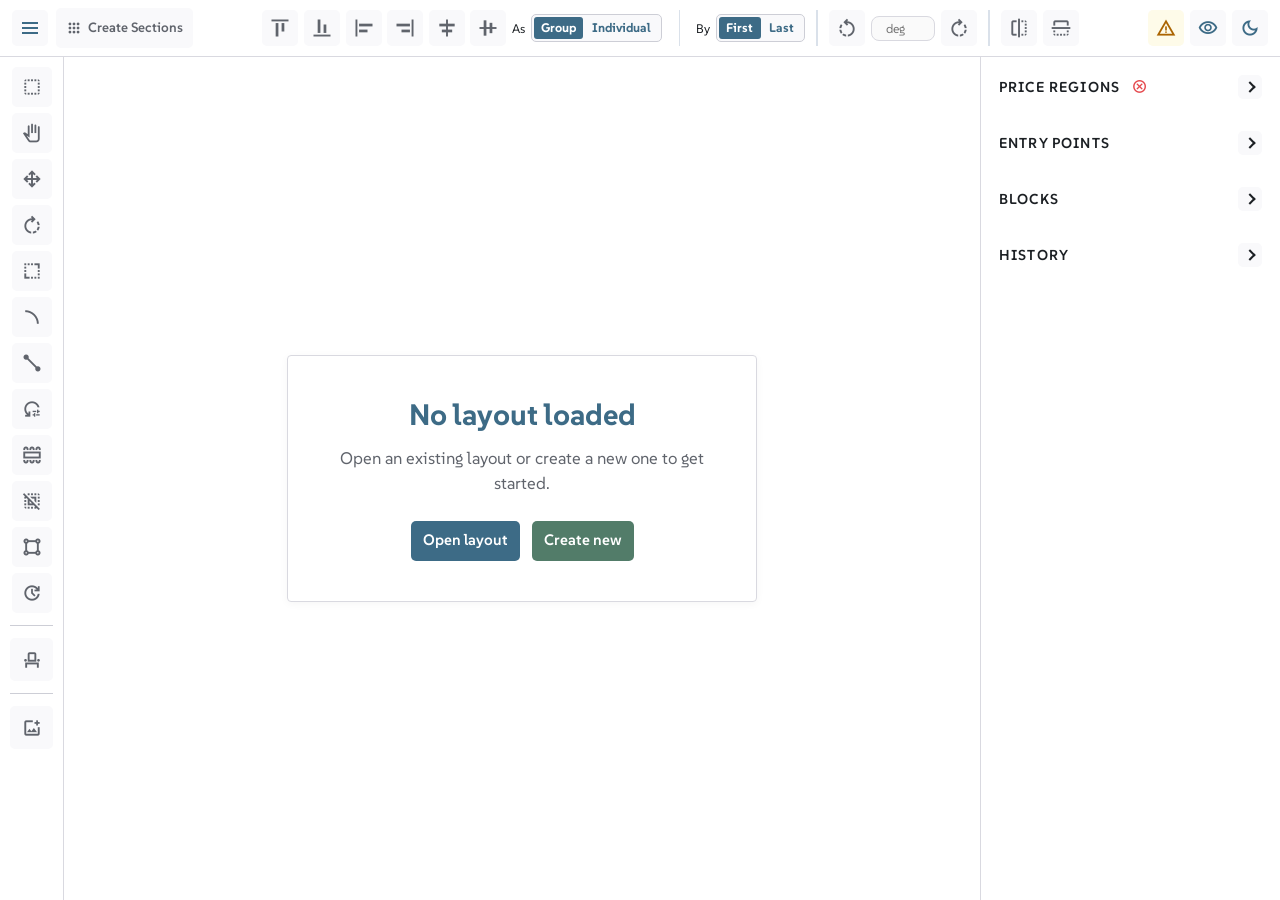
==== commit 6fd75993: "Add files via upload New function: Reset SeatIds on row from specific Seat." ====
--- a/arena-designer.html
+++ b/arena-designer.html
@@ -452,6 +452,7 @@
         <button id="equalizeSeatsMenuItem" class="context-menu__item" type="button">Equalize seat distance</button>
         <button id="reverseSeatNamesMenuItem" class="context-menu__item" type="button">Reverse seat names</button>
         <button id="reverseSeatIdsMenuItem" class="context-menu__item" type="button">Reverse SeatIds</button>
+        <button id="resetRowSeatIdsMenuItem" class="context-menu__item" type="button">Set SeatId 1 at this seat</button>
         <button id="mimicRowShapeMenuItem" class="context-menu__item" type="button">Mimic shape of first selected row</button>
         <button id="attributeMenuItem" class="context-menu__item" type="button">Attributes</button>
         <button id="goodnessFromPointMenuItem" class="context-menu__item" type="button">Set goodness from point</button>
@@ -1011,7 +1012,7 @@
                 </div>
                 <div class="help-tool">
                   <div class="help-tool__title">Update RowIds</div>
-                  <div class="help-tool__desc">Renumber SeatId per row so they start at RowId.1.</div>
+                  <div class="help-tool__desc">Renumber SeatId per row so they start at RowId.1. To fix a merged row where SeatId 1 sits in the middle, right-click either physical row end and choose “Set SeatId 1 at this seat”. Seats stay in place and seat names are unchanged.</div>
                 </div>
               </div>
             </div>
--- a/arena-designer.css
+++ b/arena-designer.css
@@ -250,6 +250,7 @@
       --shadow-2: 0 10px 30px var(--alpha-black-12);
       --shadow-3: 0 20px 50px var(--alpha-black-25);
       --shadow-surface: var(--shadow-1);
+      --shadow-panel-raised: 0 var(--space-1) var(--space-3-5) var(--alpha-black-12);
       --shadow-popover: var(--shadow-2);
       --shadow-modal: var(--shadow-3);
       --duration-fast: 150ms;
@@ -332,8 +333,8 @@
     .c-card {
       background: var(--color-surface);
       border-radius: var(--radius-card);
-      border: 1px solid var(--color-border);
-      box-shadow: var(--shadow-surface);
+      border: 0;
+      box-shadow: var(--shadow-none);
       padding: var(--panel-padding);
       display: flex;
       flex-direction: column;
@@ -1984,6 +1985,11 @@
       gap: 0;
     }
 
+    /* An open panel is raised just enough to stand apart from its siblings. */
+    #right-panels .c-card[data-collapsible="true"]:not(.c-card--collapsed):not(.utility-card--modal-open):not(.utility-card--popover-open) {
+      box-shadow: var(--shadow-panel-raised);
+    }
+
     #right-panels #displayCard,
     #right-panels #validationCard {
       display: none;
@@ -2017,6 +2023,7 @@
       margin: 0;
       transform: translate(-50%, -50%);
       overflow: hidden;
+      box-shadow: var(--shadow-modal);
     }
 
     #right-panels #displayCard.utility-card--popover-open {
@@ -2026,6 +2033,7 @@
       width: min(420px, calc(100vw - 1rem));
       margin: 0;
       overflow: hidden;
+      box-shadow: var(--shadow-popover);
     }
 
     .utility-card--modal-open .c-card__body,
@@ -3369,7 +3377,6 @@
       background: transparent;
     }
 
-    html[data-theme="dark"] .c-card,
     html[data-theme="dark"] #top-bar,
     html[data-theme="dark"] #codeModal,
     html[data-theme="dark"] #newLayoutModal,
